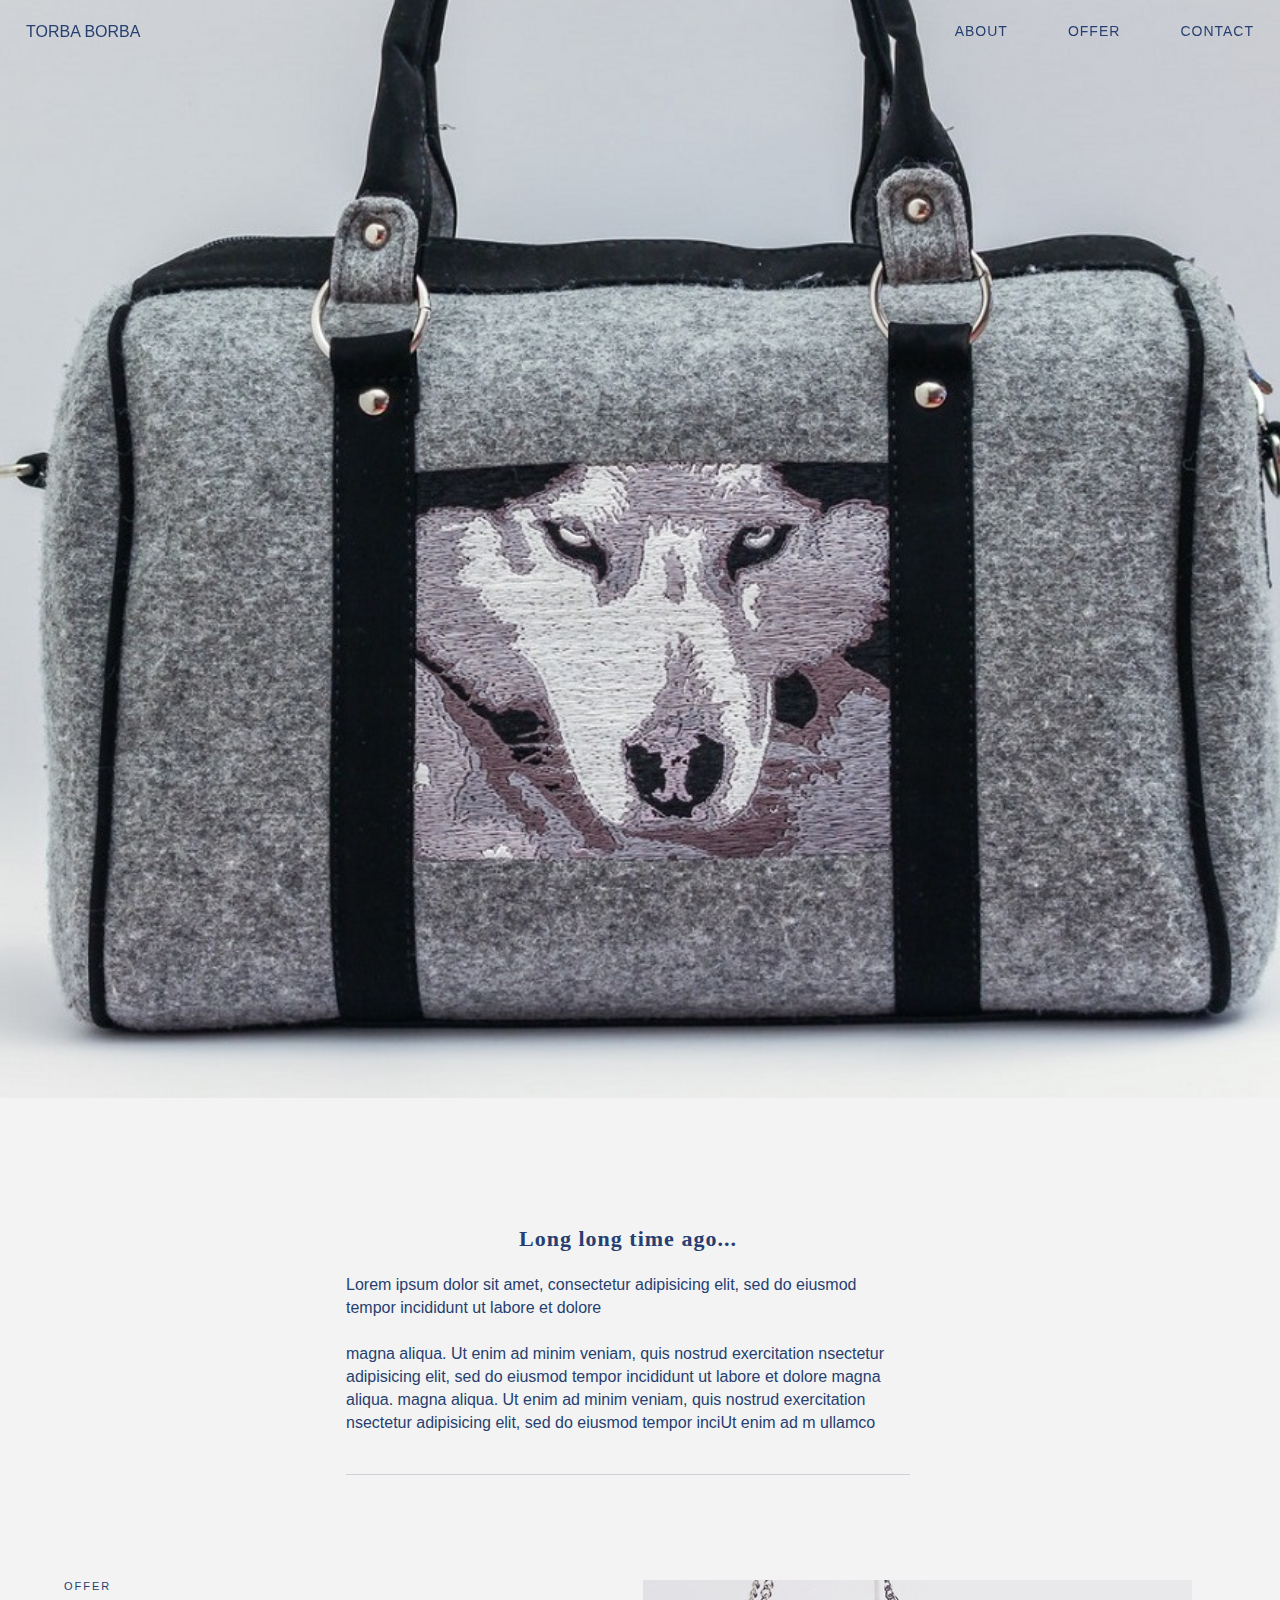
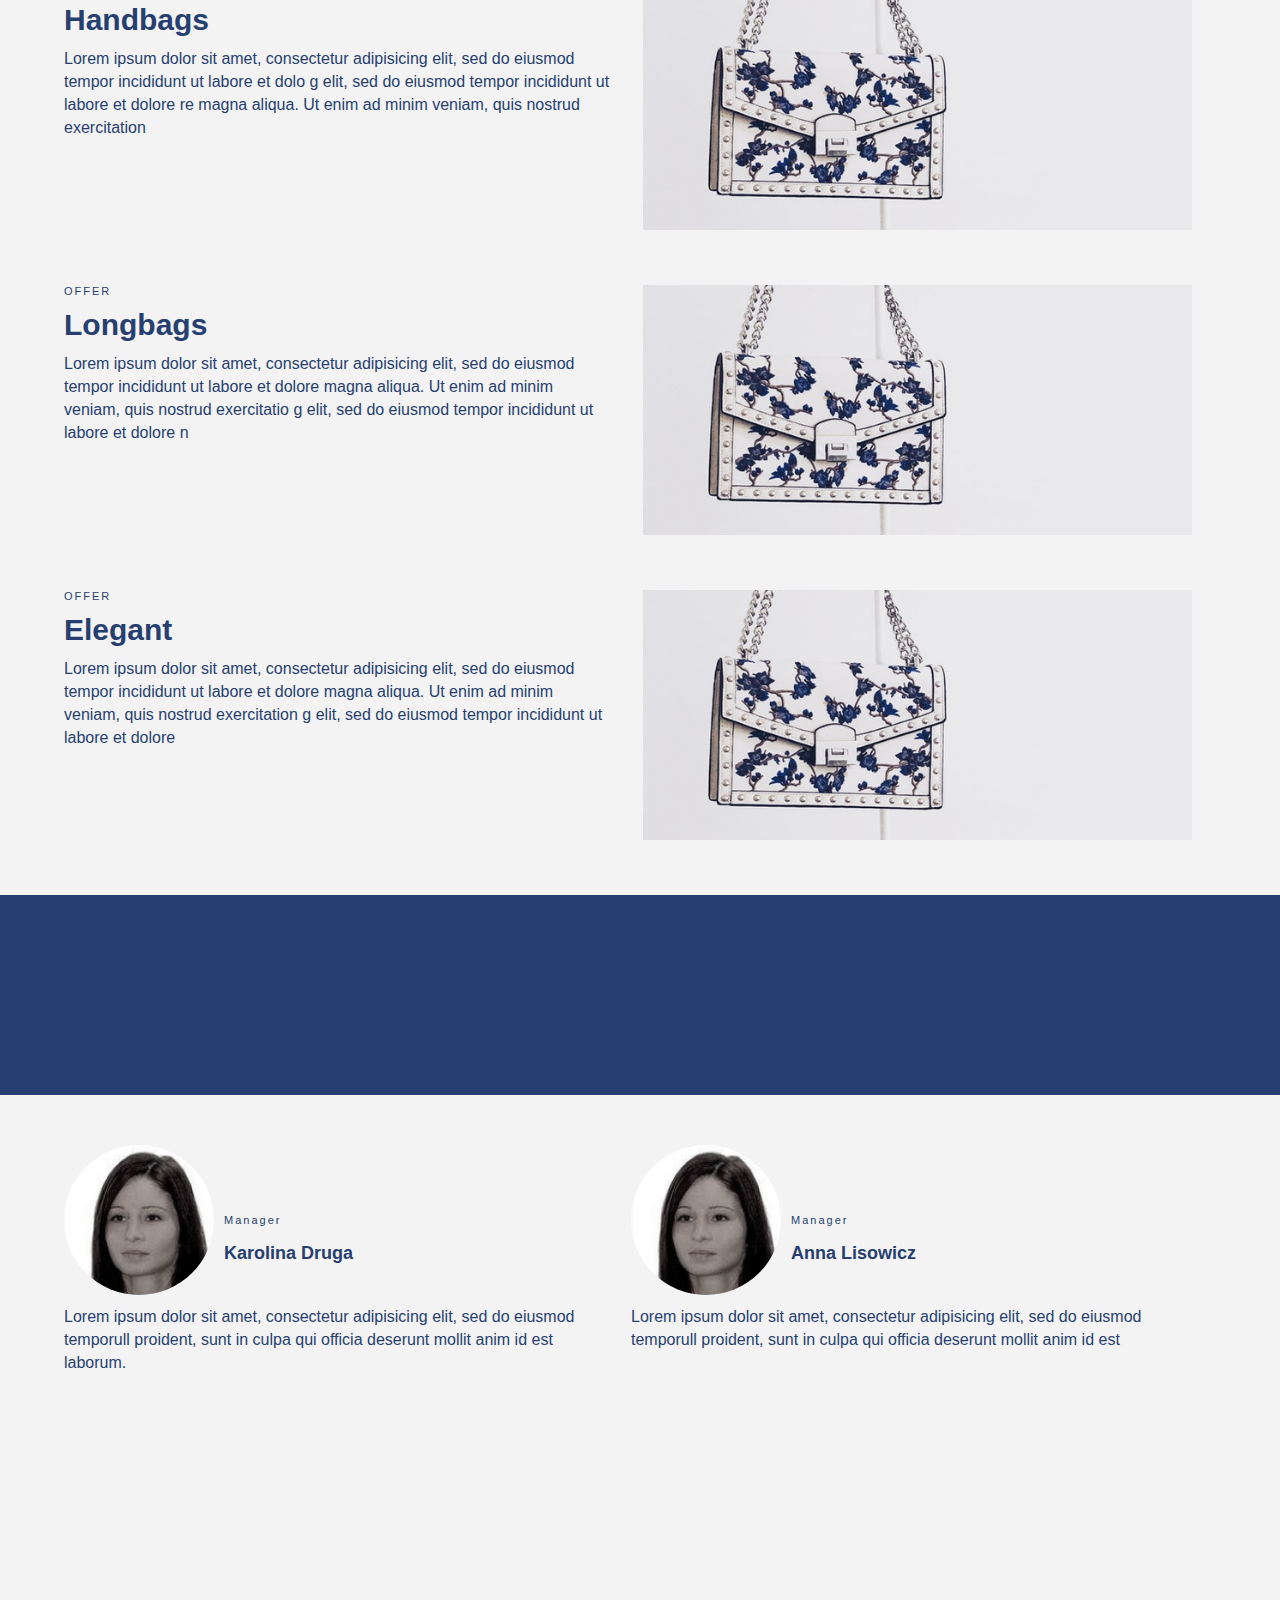
==== index.html @ efa98152 "3 sections" ====
<!DOCTYPE html>
<html lang="PL" dir="ltr">
  <head>
    <meta charset="utf-8">
    <title></title>
      <link rel="stylesheet" href="style.css">
      <link href="https://fonts.googleapis.com/css?family=Ubuntu" rel="stylesheet">

  </head>
  <body>

<section class ="wrapper-all" id="top">
  <div class="borba_topbar">
    <div class="borba-topbar_container">
      <div class="borba_topbar_menu">
        <a href="#top">
          <div class="borba_topbar_menu-logo"><b>TO</b>RBA BO<b>RBA<b/></div>
        </a>
        <div class="borba_topbar_menu-lista">
          <a href="#borba_about">
            <div class="borba_topbar_menu-lista-element">About</div>
          </a>
          <a href="#borba_offer">
            <div class="borba_topbar_menu-lista-element">Offer</div>
          </a>
          <a href="#">
            <div class="borba_topbar_menu-lista-element">Contact</div>
          </a>
        </div>
      </div>
    </div>
  </div>

<section class="borba_front">
  <div class="borba_front_background"></div>
  <!-- <h1 class="h1">Torba<br>BORBA</h1> -->
</section>

<section id="borba_about">
  <div class="container">
    <div class="borba_about_header">
        <h2 class="borba_about_header-title">Long long time ago...</h2>
        <p class="borba_about_header-text">Lorem ipsum dolor sit amet, consectetur adipisicing elit, sed do eiusmod tempor incididunt ut labore et dolore <br><br>magna aliqua. Ut enim ad minim veniam, quis nostrud exercitation nsectetur adipisicing elit, sed do eiusmod tempor incididunt ut labore et dolore magna aliqua.  magna aliqua. Ut enim ad minim veniam, quis nostrud exercitation nsectetur adipisicing elit, sed do eiusmod tempor inciUt enim ad m ullamco </p>
        <div class="borba_separator"></div>
      </div>
  </div>
</section>

<section id="borba_offer">
  <div class="container">
    <div class="borba_offer-product">
      <div class="borba_offer-split-1">
        <div class="split-1-category">OFFER</div>
        <h2 class="split-1-name">Handbags</h2>
        <p class="split-1-text">Lorem ipsum dolor sit amet, consectetur adipisicing elit, sed do eiusmod tempor incididunt ut labore et dolo g elit, sed do eiusmod tempor incididunt ut labore et dolore re magna aliqua. Ut enim ad minim veniam, quis nostrud exercitation</p>
      </div>
    <div class="borba_offer-split-2"></div>
  </div>
  <div class="borba_offer-product">
    <div class="borba_offer-split-1">
      <div class="split-1-category">OFFER</div>
      <h2 class="split-1-name">Longbags</h2>
      <p class="split-1-text">Lorem ipsum dolor sit amet, consectetur adipisicing elit, sed do eiusmod tempor incididunt ut labore et dolore magna aliqua. Ut enim ad minim veniam, quis nostrud exercitatio g elit, sed do eiusmod tempor incididunt ut labore et dolore n</p>
    </div>
  <div class="borba_offer-split-3"></div>
</div>
<div class="borba_offer-product">
  <div class="borba_offer-split-1">
    <div class="split-1-category">OFFER</div>
    <h2 class="split-1-name">Elegant</h2>
    <p class="split-1-text">Lorem ipsum dolor sit amet, consectetur adipisicing elit, sed do eiusmod tempor incididunt ut labore et dolore magna aliqua. Ut enim ad minim veniam, quis nostrud exercitation g elit, sed do eiusmod tempor incididunt ut labore et dolore </p>
  </div>
<div class="borba_offer-split-4"></div>
</div>
</div>
</section>


<section class="borba-numers">
  <div class="container">
    <div class="borba-numers-box">

    </div>
  </div>
</section>

<section class="borba_people">
  <div class="container">
    <div class="borba_people_box">
      <div class="employee-1">
        <div class="employee_header">
          <div class="employee_header-photo-1"></div>
            <div class="employee_header-details">
              <span class="place">Manager</span>
              <h2 class="employee-name">Karolina Druga</h2>
          </div>
        </div>
        <div class="employee-info">Lorem ipsum dolor sit amet, consectetur adipisicing elit, sed do eiusmod temporull proident, sunt in culpa qui officia deserunt mollit anim id est laborum.</div>
      </div>
      <div class="employee-2">
        <div class="employee_header">
          <div class="employee_header-photo-2"></div>
            <div class="employee_header-details">
              <span class="place">Manager</span>
              <h2 class="employee-name">Anna Lisowicz</h2>
            </div>
        </div>
        <div class="employee-info">Lorem ipsum dolor sit amet, consectetur adipisicing elit, sed do eiusmod temporull proident, sunt in culpa qui officia deserunt mollit anim id est</div>
      </div>
    </div>
  </div>
</section>

<br>
<br>
<br>
<br>
<br>
<br>
<br>
<br>
<br>





</section>

<script type="text/javascript" src="script.js">
</script>
  </body>
</html>
---- style.css ----
@media (min-width: 1024px) {
  .container {
    margin: 0 auto;
    width: 90%;
    max-width: 1128px; } }
@media (min-width: 420px) {
  .container {
    margin: 0 4em; } }
body {
  box-sizing: border-box;
  background-color: #F3F3F3;
  color: #263f70;
  font-family: "Roboto", Helvetica, Arial, sans-serif;
  margin: 0;
  padding: 0;
  border: 0; }

a {
  text-decoration: none; }

.borba_topbar {
  position: fixed;
  width: 100%;
  transition: all 0.3s;
  z-index: 1; }

.borba-topbar_container {
  margin: 0 1em; }

.borba_topbar_menu {
  display: flex;
  justify-content: space-between;
  flex-direction: row;
  align-items: center;
  padding: 20px 10px 20px 10px;
  transition: all 0.3s; }

.borba_topbar_menu-logo {
  color: #263f70;
  text-align: center;
  font-weight: lighter; }

.borba_topbar_menu-lista {
  display: flex;
  flex-direction: row;
  flex-wrap: nowrap; }

.borba_topbar_menu-lista-element {
  color: #263f70;
  font-size: 14px;
  font-weight: 500;
  letter-spacing: 1px;
  line-height: 23px;
  text-align: left;
  text-transform: uppercase;
  margin-left: 60px;
  transition: all .3s; }

.borba_front {
  width: 100%;
  min-height: 100vh;
  display: flex;
  flex-direction: column;
  justify-content: space-around;
  align-items: center; }
  .borba_front .borba_front_background {
    background-image: url("css/images/bg.jpeg");
    background-position: 50% 120%;
    background-size: cover;
    background-repeat: no-repeat;
    height: 122vh;
    width: 100%; }

.borba_about_header {
  max-width: 50%;
  margin: 30px auto;
  padding: 75px; }

.borba_about_header-title {
  font-size: 22px;
  text-align: center;
  letter-spacing: 1px;
  line-height: 36px;
  font-family: "Lehigh Personal", serif;
  font-weight: bold;
  margin-bottom: 6px; }

.borba_about_header-text {
  width: 100%;
  font-family: "Roboto", Helvetica, Arial, sans-serif;
  font-size: 1em;
  line-height: 23px;
  font-weight: 300;
  margin-bottom: 40px; }

.borba_separator {
  min-height: 1px;
  background-color: #263f70;
  opacity: 0.2;
  width: 100%;
  margin: 0 auto; }

.borba_offer-product {
  display: flex;
  flex-direction: row;
  flex-wrap: nowrap;
  margin-bottom: 55px; }
  .borba_offer-product .borba_offer-split-1 {
    width: 50%;
    display: flex;
    flex: 1;
    flex-flow: column nowrap;
    margin-right: 30px; }
    .borba_offer-product .borba_offer-split-1 .split-1-category {
      font-size: 11px;
      font-weight: 500;
      letter-spacing: 2px;
      line-height: 13px;
      margin: 0 0 10px 0; }
    .borba_offer-product .borba_offer-split-1 .split-1-name {
      font-size: 30px;
      margin: 0 0 10px 0; }
    .borba_offer-product .borba_offer-split-1 .split-1-text {
      font-size: 1em;
      font-weight: normal;
      margin: 0 0 10px 0;
      line-height: 23px; }
  .borba_offer-product .borba_offer-split-2 {
    width: 50%;
    flex: 1;
    background-image: url("css/images/about.jpeg");
    height: 250px;
    background-position: 50% 70%;
    background-size: cover;
    background-repeat: no-repeat; }

.borba_offer-split-3 {
  width: 50%;
  flex: 1;
  background-image: url("css/images/about.jpeg");
  height: 250px;
  background-position: 50% 70%;
  background-size: cover;
  background-repeat: no-repeat; }

.borba_offer-split-4 {
  width: 50%;
  flex: 1;
  background-image: url("css/images/about.jpeg");
  height: 250px;
  background-position: 50% 70%;
  background-size: cover;
  background-repeat: no-repeat; }

.borba-numers {
  background-color: #263f70;
  width: 100%;
  height: 200px; }

.borba_people_box {
  width: 100%;
  padding: 50px 0;
  height: calc(50vh + 20px);
  display: flex;
  flex-direction: row;
  flex: 1; }

.employee-1 {
  width: 50%;
  margin-right: 12px; }

.employee-2 {
  width: 50%;
  margin-right: 6px; }

.employee_header {
  display: flex;
  flex-direction: row;
  margin-bottom: 10px; }

.place {
  font-size: 11px;
  font-weight: 500;
  letter-spacing: 2px;
  line-height: 13px; }

.employee_header-photo-1 {
  width: 150px;
  height: 150px;
  border-radius: 50%;
  background-image: url("css/images/foto.jpg");
  background-position: 50% 12%;
  background-size: cover;
  filter: grayscale(80%); }

.employee_header-photo-2 {
  width: 150px;
  height: 150px;
  border-radius: 50%;
  background-image: url("css/images/foto.jpg");
  background-position: 50% 12%;
  background-size: cover;
  filter: grayscale(80%); }

.employee_header-details {
  margin-left: 10px;
  margin-top: 65px; }

.employee-name {
  font-size: 18px;
  font-weight: bold; }

.employee-info {
  font-size: 1em;
  font-weight: normal;
  margin: 0 0 10px 0;
  line-height: 23px; }

/*# sourceMappingURL=style.css.map */
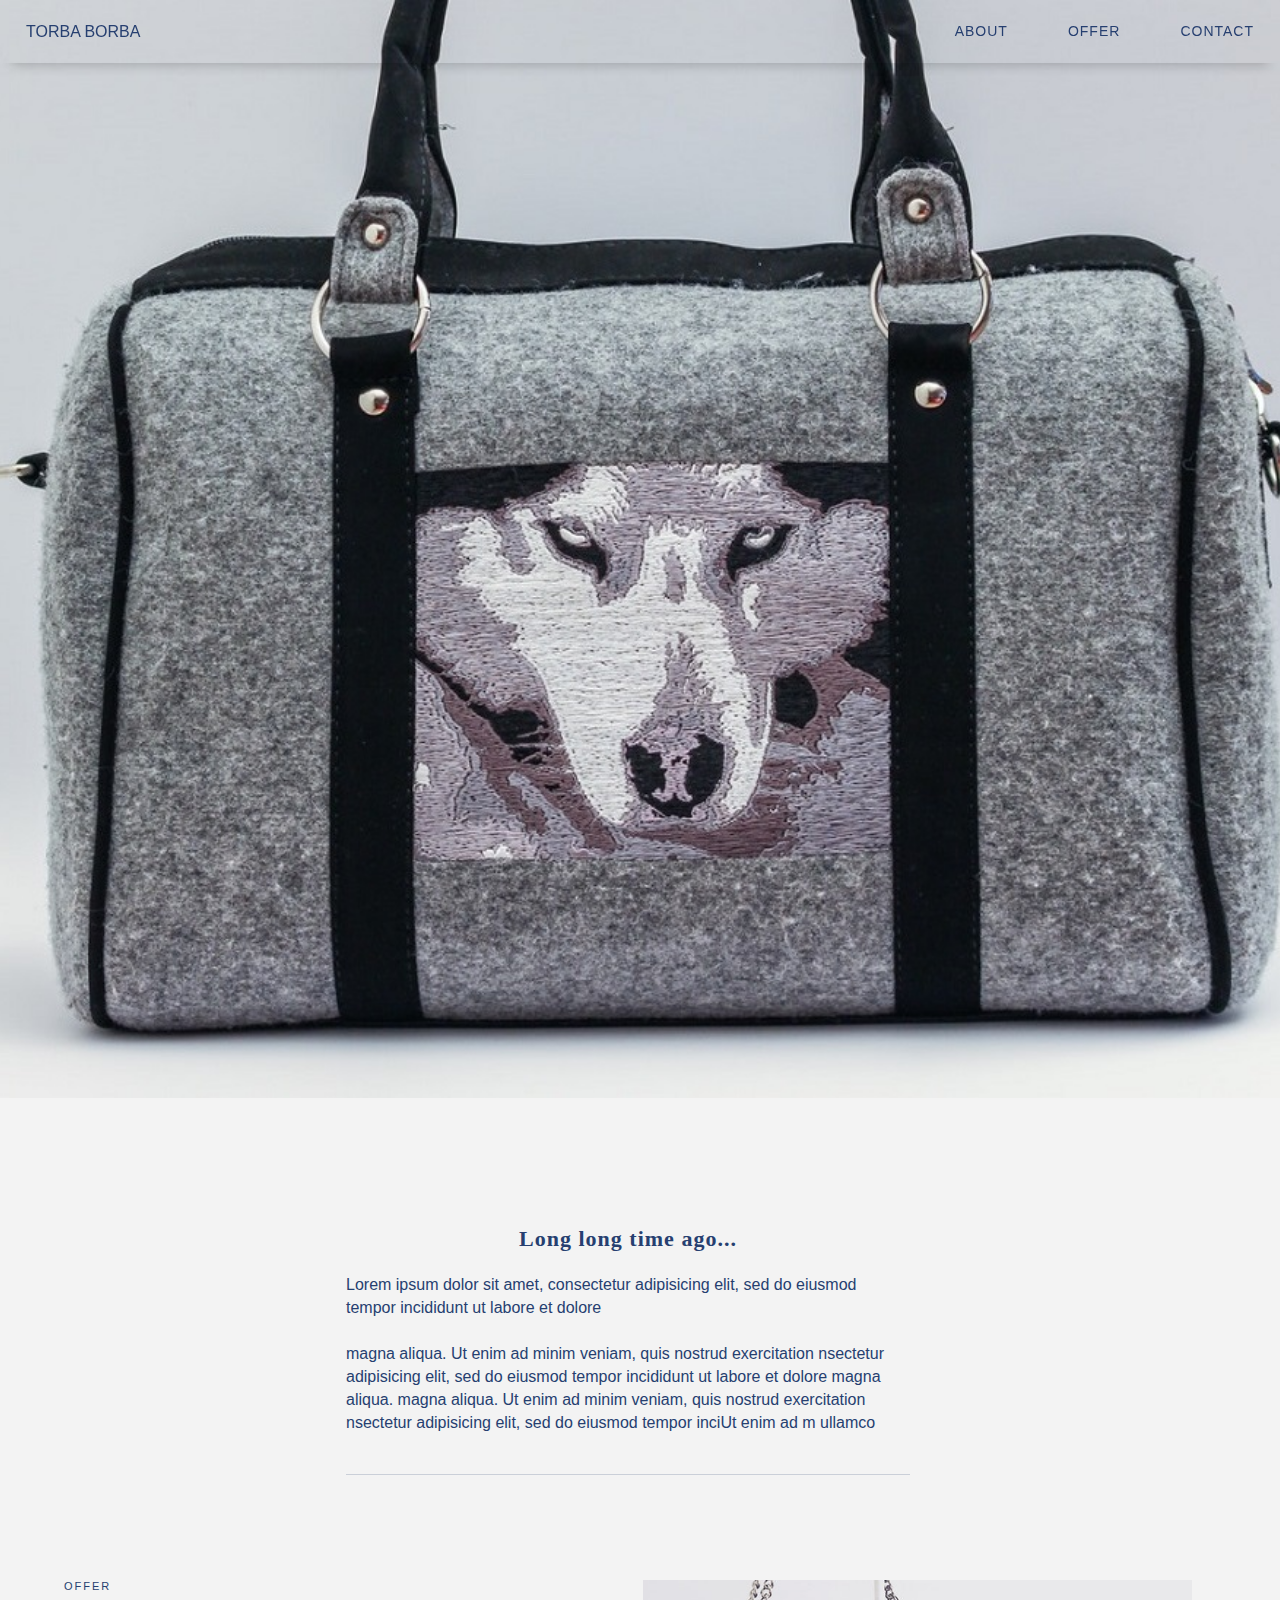
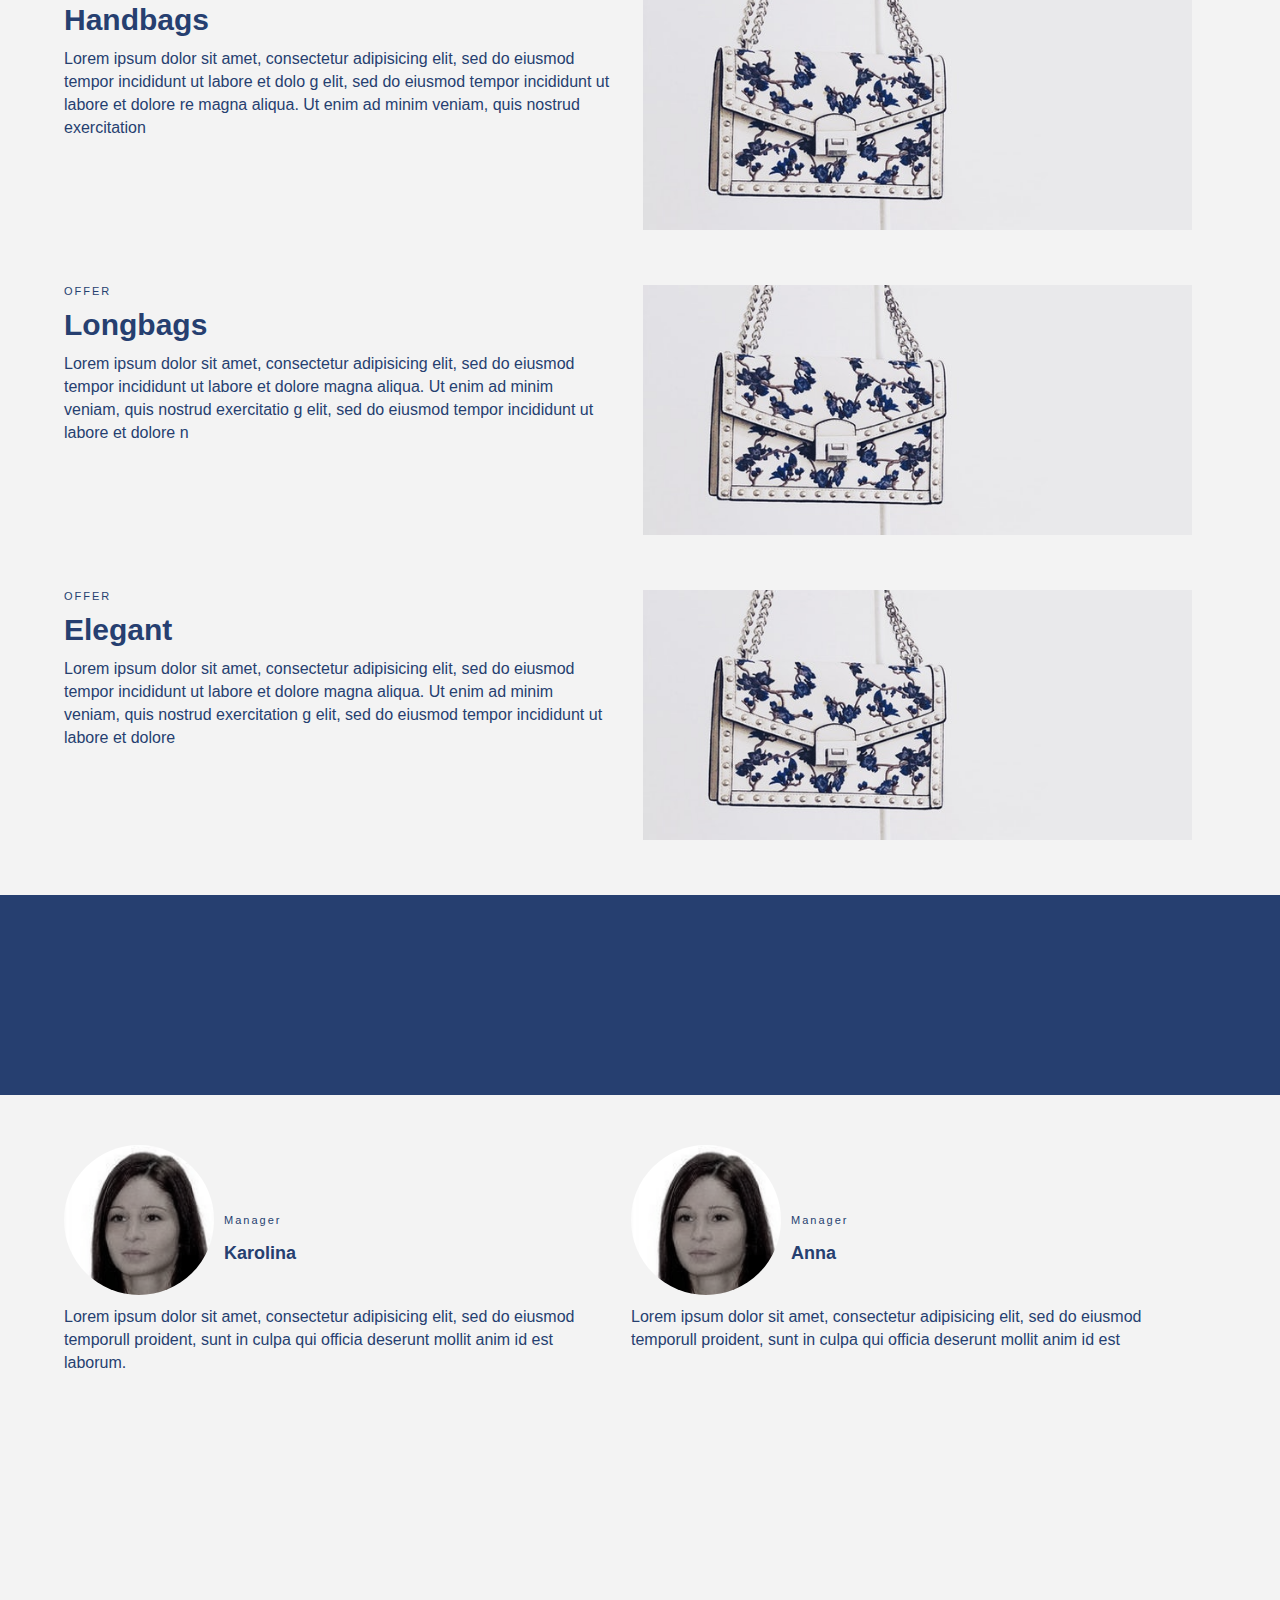
==== commit c26ea882: "floating menu" ====
--- a/index.html
+++ b/index.html
@@ -92,7 +92,7 @@
           <div class="employee_header-photo-1"></div>
             <div class="employee_header-details">
               <span class="place">Manager</span>
-              <h2 class="employee-name">Karolina Druga</h2>
+              <h2 class="employee-name">Karolina</h2>
           </div>
         </div>
         <div class="employee-info">Lorem ipsum dolor sit amet, consectetur adipisicing elit, sed do eiusmod temporull proident, sunt in culpa qui officia deserunt mollit anim id est laborum.</div>
@@ -102,7 +102,7 @@
           <div class="employee_header-photo-2"></div>
             <div class="employee_header-details">
               <span class="place">Manager</span>
-              <h2 class="employee-name">Anna Lisowicz</h2>
+              <h2 class="employee-name">Anna</h2>
             </div>
         </div>
         <div class="employee-info">Lorem ipsum dolor sit amet, consectetur adipisicing elit, sed do eiusmod temporull proident, sunt in culpa qui officia deserunt mollit anim id est</div>
--- a/style.css
+++ b/style.css
@@ -22,7 +22,15 @@
   position: fixed;
   width: 100%;
   transition: all 0.3s;
-  z-index: 1; }
+  z-index: 1;
+  box-shadow: 0 14px 11px -12px rgba(0, 0, 0, 0.2); }
+
+.borba_topbar-scroll {
+  position: fixed;
+  width: 100%;
+  background-color: white;
+  color: #263f70;
+  transition: all 0.3s; }
 
 .borba-topbar_container {
   margin: 0 1em; }
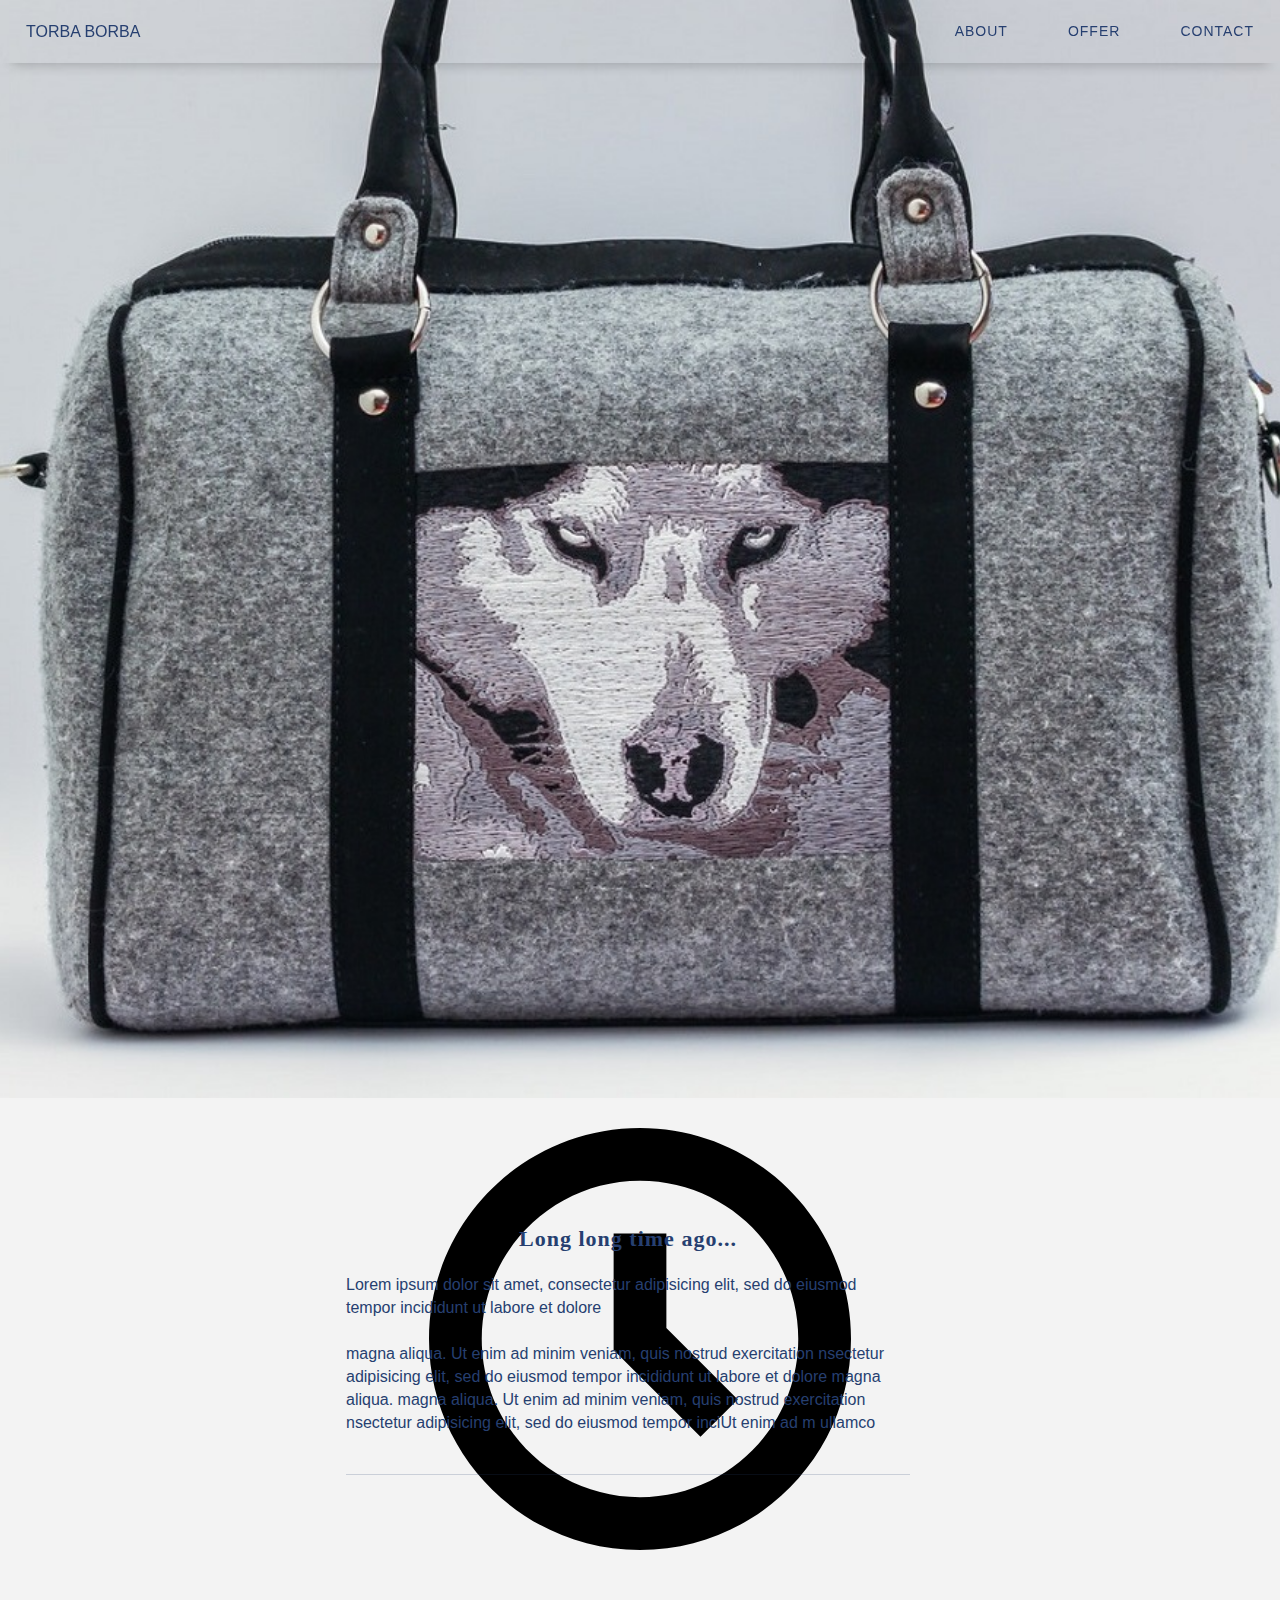
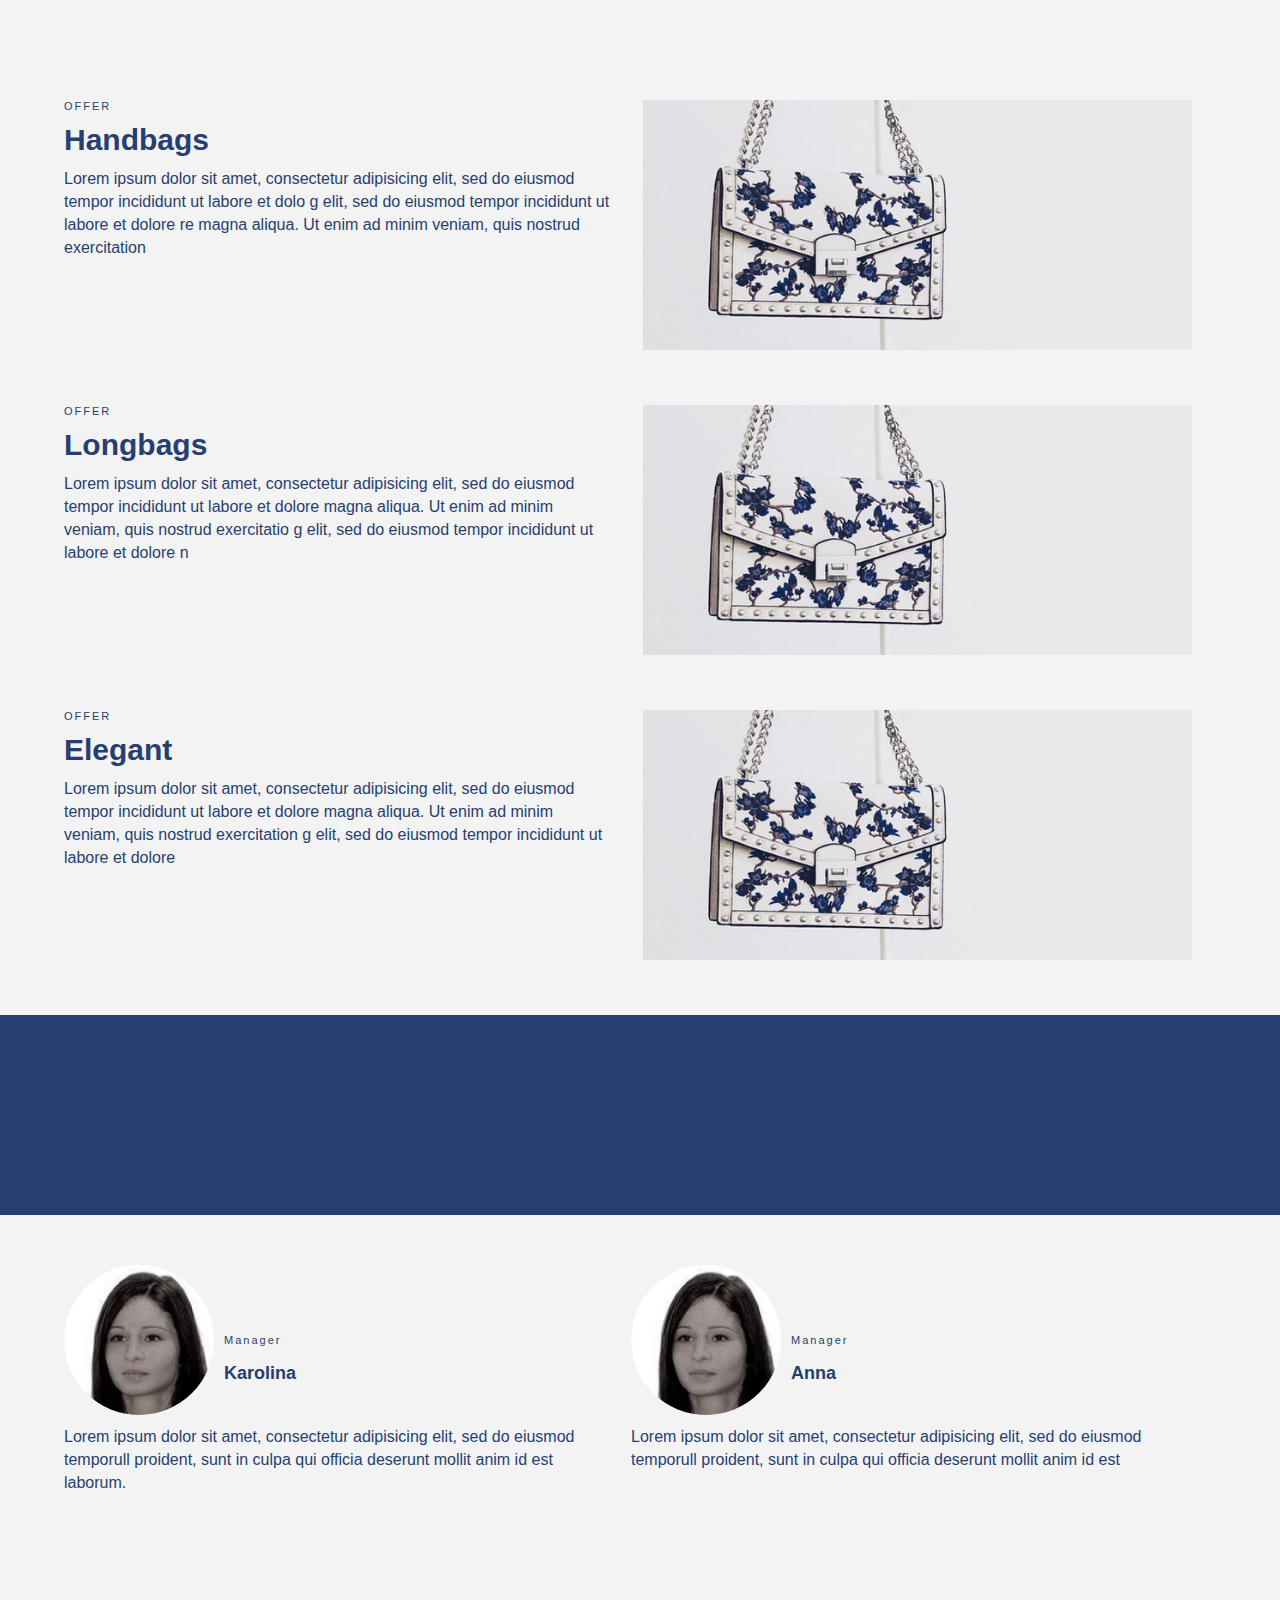
==== commit 7c825aab: "details" ====
--- a/index.html
+++ b/index.html
@@ -5,6 +5,9 @@
     <title></title>
       <link rel="stylesheet" href="style.css">
       <link href="https://fonts.googleapis.com/css?family=Ubuntu" rel="stylesheet">
+      <link rel="stylesheet" href="css/icomoon/style.css">
+
+      <script src="https://code.jquery.com/jquery-3.1.1.slim.min.js" integrity="sha384-A7FZj7v+d/sdmMqp/nOQwliLvUsJfDHW+k9Omg/a/EheAdgtzNs3hpfag6Ed950n" crossorigin="anonymous"></script>
 
   </head>
   <body>
@@ -37,6 +40,7 @@
 </section>
 
 <section id="borba_about">
+
   <div class="container">
     <div class="borba_about_header">
         <h2 class="borba_about_header-title">Long long time ago...</h2>
@@ -127,7 +131,7 @@
 
 </section>
 
-<script type="text/javascript" src="script.js">
-</script>
+<script type="text/javascript" src="script.js"></script>
+<script src="https://ajax.googleapis.com/ajax/libs/jquery/2.1.4/jquery.min.js"></script>
   </body>
 </html>
--- a/style.css
+++ b/style.css
@@ -79,10 +79,17 @@
     height: 122vh;
     width: 100%; }
 
+#borba_about {
+  background-image: url("css/icomoon/clock.svg");
+  background-size: contain;
+  background-repeat: no-repeat;
+  background-position: 50%; }
+
 .borba_about_header {
   max-width: 50%;
   margin: 30px auto;
-  padding: 75px; }
+  padding: 75px;
+  z-index: 99; }
 
 .borba_about_header-title {
   font-size: 22px;
@@ -142,6 +149,9 @@
     background-size: cover;
     background-repeat: no-repeat; }
 
+.borba_offer-product:nth-child(1) {
+  padding-top: 120px; }
+
 .borba_offer-split-3 {
   width: 50%;
   flex: 1;
--- a/css/icomoon/style.css
+++ b/css/icomoon/style.css
@@ -0,0 +1,16 @@
+.icon {
+  display: inline-block;
+  width: 1em;
+  height: 1em;
+  stroke-width: 0;
+  stroke: currentColor;
+  fill: currentColor;
+}
+
+/* ==========================================
+Single-colored icons can be modified like so:
+.icon-name {
+  font-size: 32px;
+  color: red;
+}
+========================================== */
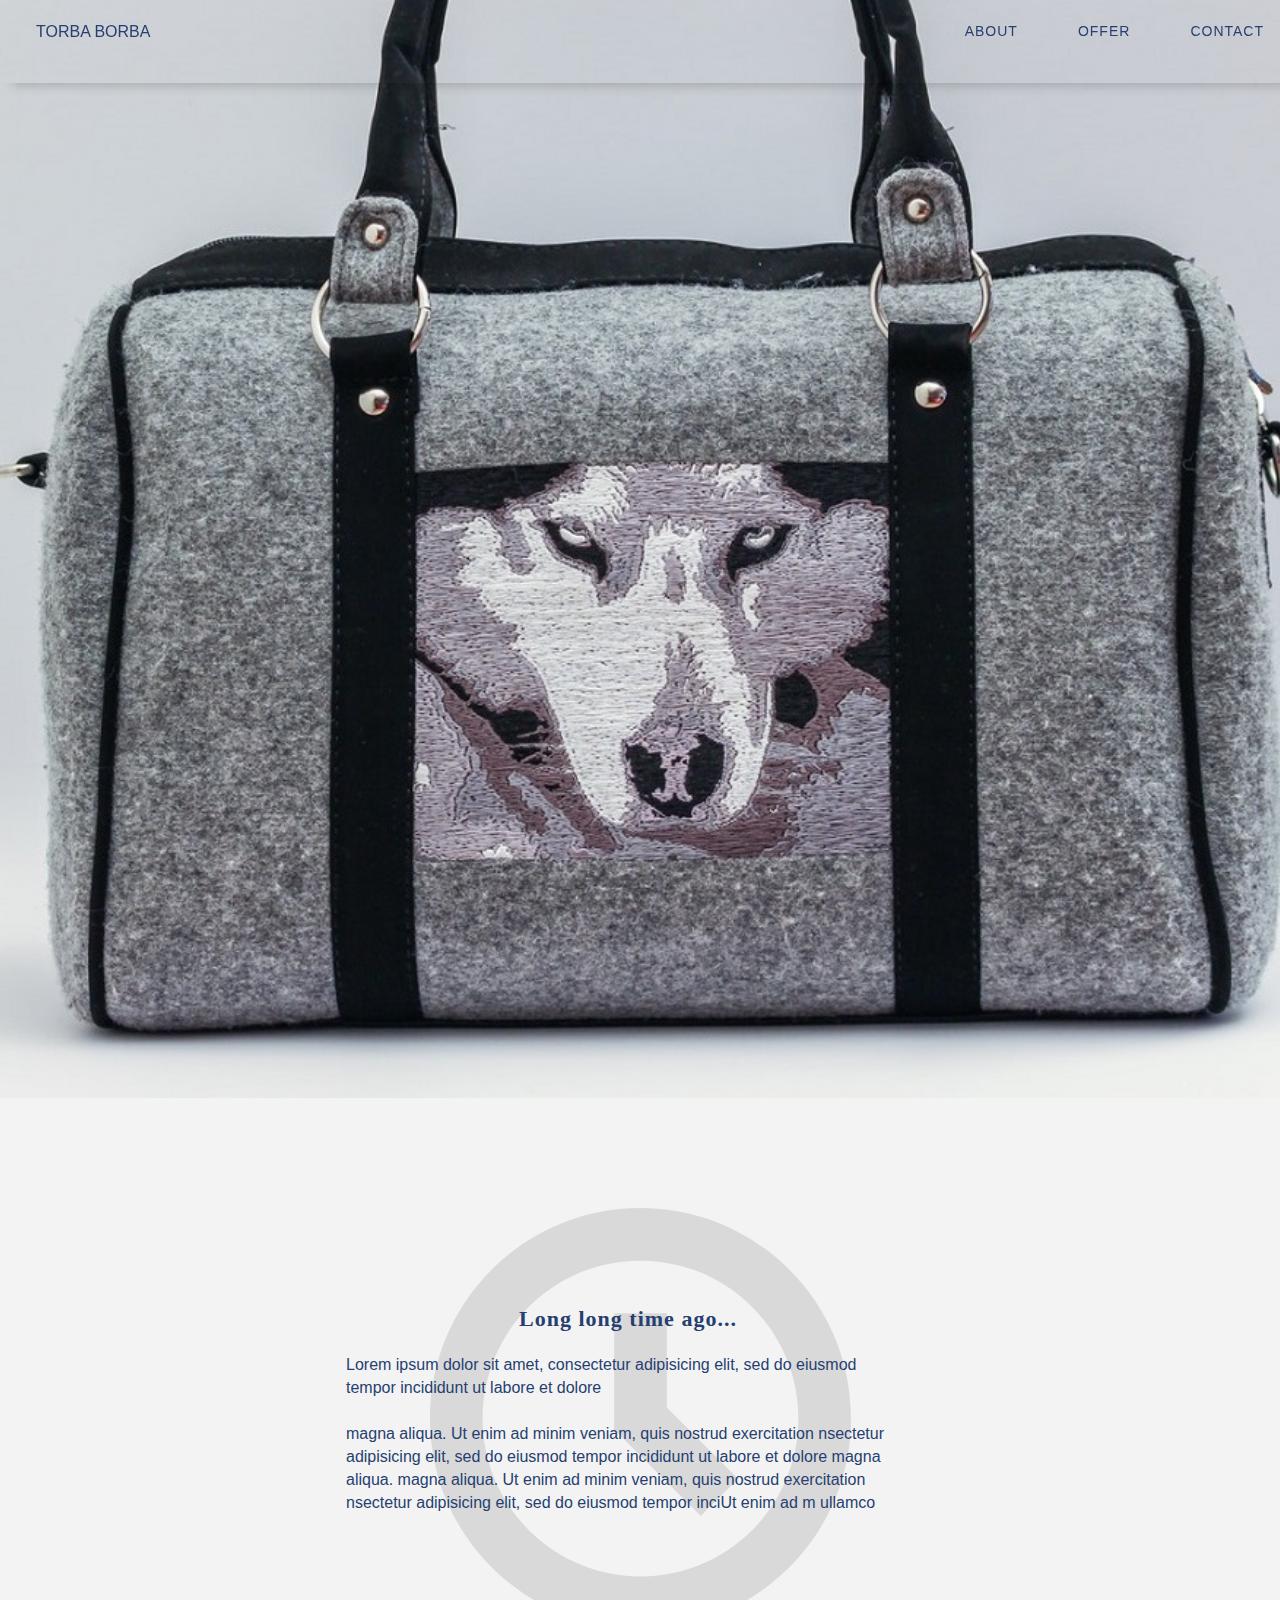
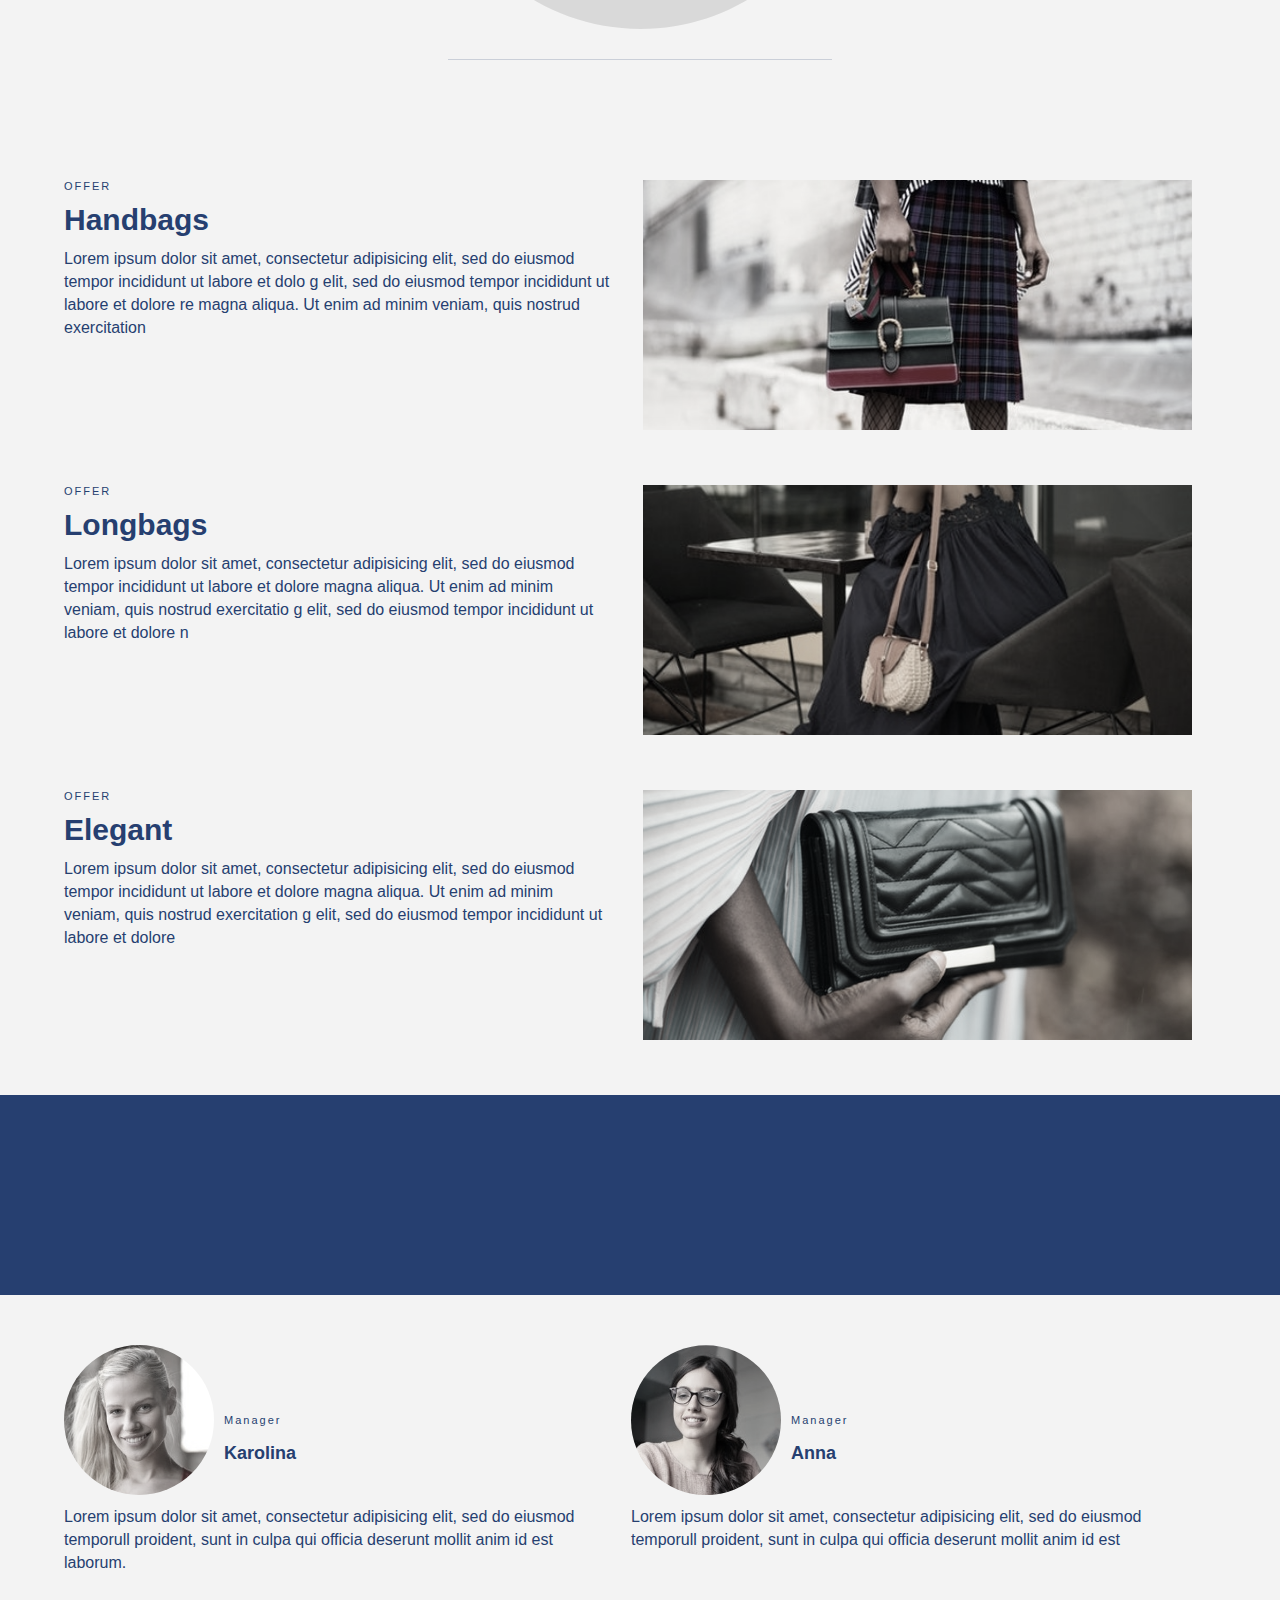
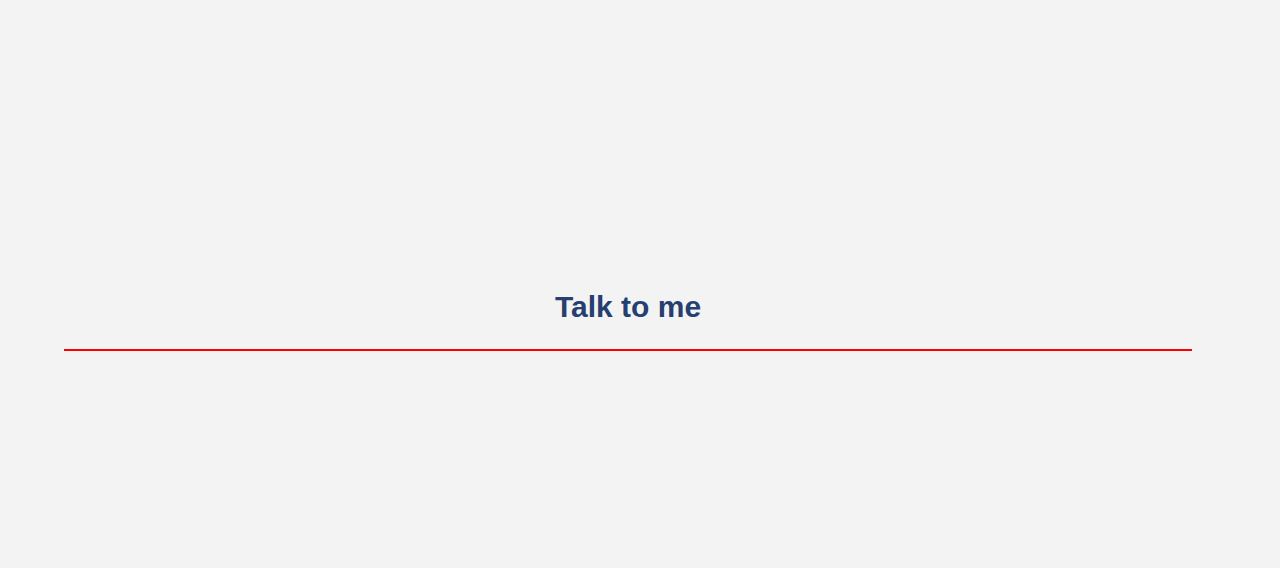
==== commit ff55284e: "section contact" ====
--- a/index.html
+++ b/index.html
@@ -20,7 +20,7 @@
           <div class="borba_topbar_menu-logo"><b>TO</b>RBA BO<b>RBA<b/></div>
         </a>
         <div class="borba_topbar_menu-lista">
-          <a href="#borba_about">
+          <a href="#margin">
             <div class="borba_topbar_menu-lista-element">About</div>
           </a>
           <a href="#borba_offer">
@@ -39,19 +39,22 @@
   <!-- <h1 class="h1">Torba<br>BORBA</h1> -->
 </section>
 
+<section id="margin"></section>
 <section id="borba_about">
-
   <div class="container">
-    <div class="borba_about_header">
+    <div id="borba_about_header">
         <h2 class="borba_about_header-title">Long long time ago...</h2>
         <p class="borba_about_header-text">Lorem ipsum dolor sit amet, consectetur adipisicing elit, sed do eiusmod tempor incididunt ut labore et dolore <br><br>magna aliqua. Ut enim ad minim veniam, quis nostrud exercitation nsectetur adipisicing elit, sed do eiusmod tempor incididunt ut labore et dolore magna aliqua.  magna aliqua. Ut enim ad minim veniam, quis nostrud exercitation nsectetur adipisicing elit, sed do eiusmod tempor inciUt enim ad m ullamco </p>
-        <div class="borba_separator"></div>
       </div>
+
   </div>
+
 </section>
+<div class="borba_separator"></div>
 
 <section id="borba_offer">
   <div class="container">
+    <!-- handbags -->
     <div class="borba_offer-product">
       <div class="borba_offer-split-1">
         <div class="split-1-category">OFFER</div>
@@ -60,6 +63,7 @@
       </div>
     <div class="borba_offer-split-2"></div>
   </div>
+  <!-- longbags -->
   <div class="borba_offer-product">
     <div class="borba_offer-split-1">
       <div class="split-1-category">OFFER</div>
@@ -68,6 +72,7 @@
     </div>
   <div class="borba_offer-split-3"></div>
 </div>
+<!-- elegant -->
 <div class="borba_offer-product">
   <div class="borba_offer-split-1">
     <div class="split-1-category">OFFER</div>
@@ -87,7 +92,7 @@
     </div>
   </div>
 </section>
-
+<!-- team -->
 <section class="borba_people">
   <div class="container">
     <div class="borba_people_box">
@@ -115,6 +120,24 @@
   </div>
 </section>
 
+<!-- contact -->
+<section class="borba_contact">
+  <div class="container">
+    <h2 class="contact-title">Talk to me</h2>
+    <div class="borba_contact_info">
+      <div class="borba_contact-form">
+
+      </div>
+    <div class="borba_contact-adress">
+
+    </div>
+  </div>
+
+
+
+
+  </div>
+</section>
 <br>
 <br>
 <br>
--- a/style.css
+++ b/style.css
@@ -23,14 +23,16 @@
   width: 100%;
   transition: all 0.3s;
   z-index: 1;
-  box-shadow: 0 14px 11px -12px rgba(0, 0, 0, 0.2); }
+  box-shadow: 0 14px 11px -12px rgba(0, 0, 0, 0.2);
+  padding: 0px 10px 20px 10px; }
 
 .borba_topbar-scroll {
   position: fixed;
   width: 100%;
   background-color: white;
   color: #263f70;
-  transition: all 0.3s; }
+  transition: all 0.3s;
+  padding: 0px 10px 0px 10px; }
 
 .borba-topbar_container {
   margin: 0 1em; }
@@ -73,21 +75,26 @@
   align-items: center; }
   .borba_front .borba_front_background {
     background-image: url("css/images/bg.jpeg");
-    background-position: 50% 120%;
+    background-position: 50% 80%;
     background-size: cover;
     background-repeat: no-repeat;
     height: 122vh;
     width: 100%; }
 
+#margin {
+  width: 100%;
+  height: 10%; }
+
 #borba_about {
   background-image: url("css/icomoon/clock.svg");
   background-size: contain;
   background-repeat: no-repeat;
-  background-position: 50%; }
-
-.borba_about_header {
+  background-position: 50%;
+  margin-top: 110px; }
+
+#borba_about_header {
   max-width: 50%;
-  margin: 30px auto;
+  margin: 10px auto 30px auto;
   padding: 75px;
   z-index: 99; }
 
@@ -112,7 +119,7 @@
   min-height: 1px;
   background-color: #263f70;
   opacity: 0.2;
-  width: 100%;
+  width: 30%;
   margin: 0 auto; }
 
 .borba_offer-product {
@@ -143,11 +150,12 @@
   .borba_offer-product .borba_offer-split-2 {
     width: 50%;
     flex: 1;
-    background-image: url("css/images/about.jpeg");
+    background-image: url("css/images/handbag.jpeg");
     height: 250px;
     background-position: 50% 70%;
     background-size: cover;
-    background-repeat: no-repeat; }
+    background-repeat: no-repeat;
+    filter: grayscale(80%); }
 
 .borba_offer-product:nth-child(1) {
   padding-top: 120px; }
@@ -155,20 +163,22 @@
 .borba_offer-split-3 {
   width: 50%;
   flex: 1;
-  background-image: url("css/images/about.jpeg");
+  background-image: url("css/images/longbag.jpeg");
   height: 250px;
   background-position: 50% 70%;
   background-size: cover;
-  background-repeat: no-repeat; }
+  background-repeat: no-repeat;
+  filter: grayscale(80%); }
 
 .borba_offer-split-4 {
   width: 50%;
   flex: 1;
-  background-image: url("css/images/about.jpeg");
+  background-image: url("css/images/elegant.jpeg");
   height: 250px;
   background-position: 50% 70%;
   background-size: cover;
-  background-repeat: no-repeat; }
+  background-repeat: no-repeat;
+  filter: grayscale(80%); }
 
 .borba-numers {
   background-color: #263f70;
@@ -206,7 +216,7 @@
   width: 150px;
   height: 150px;
   border-radius: 50%;
-  background-image: url("css/images/foto.jpg");
+  background-image: url("css/images/team1.jpeg");
   background-position: 50% 12%;
   background-size: cover;
   filter: grayscale(80%); }
@@ -214,11 +224,11 @@
 .employee_header-photo-2 {
   width: 150px;
   height: 150px;
-  border-radius: 50%;
-  background-image: url("css/images/foto.jpg");
+  background-image: url("css/images/team2.jpeg");
   background-position: 50% 12%;
   background-size: cover;
-  filter: grayscale(80%); }
+  filter: grayscale(80%);
+  clip-path: circle(50% at 50% 50%); }
 
 .employee_header-details {
   margin-left: 10px;
@@ -234,4 +244,19 @@
   margin: 0 0 10px 0;
   line-height: 23px; }
 
+.borba-contact {
+  width: 100%;
+  border: 1px solid red; }
+
+.contact-title {
+  text-align: center;
+  font-size: 30px; }
+
+.borba_contact_info {
+  display: flex;
+  flex-direction: row;
+  flex-wrap: nowrap;
+  margin-bottom: 55px;
+  border: 1px solid red; }
+
 /*# sourceMappingURL=style.css.map */
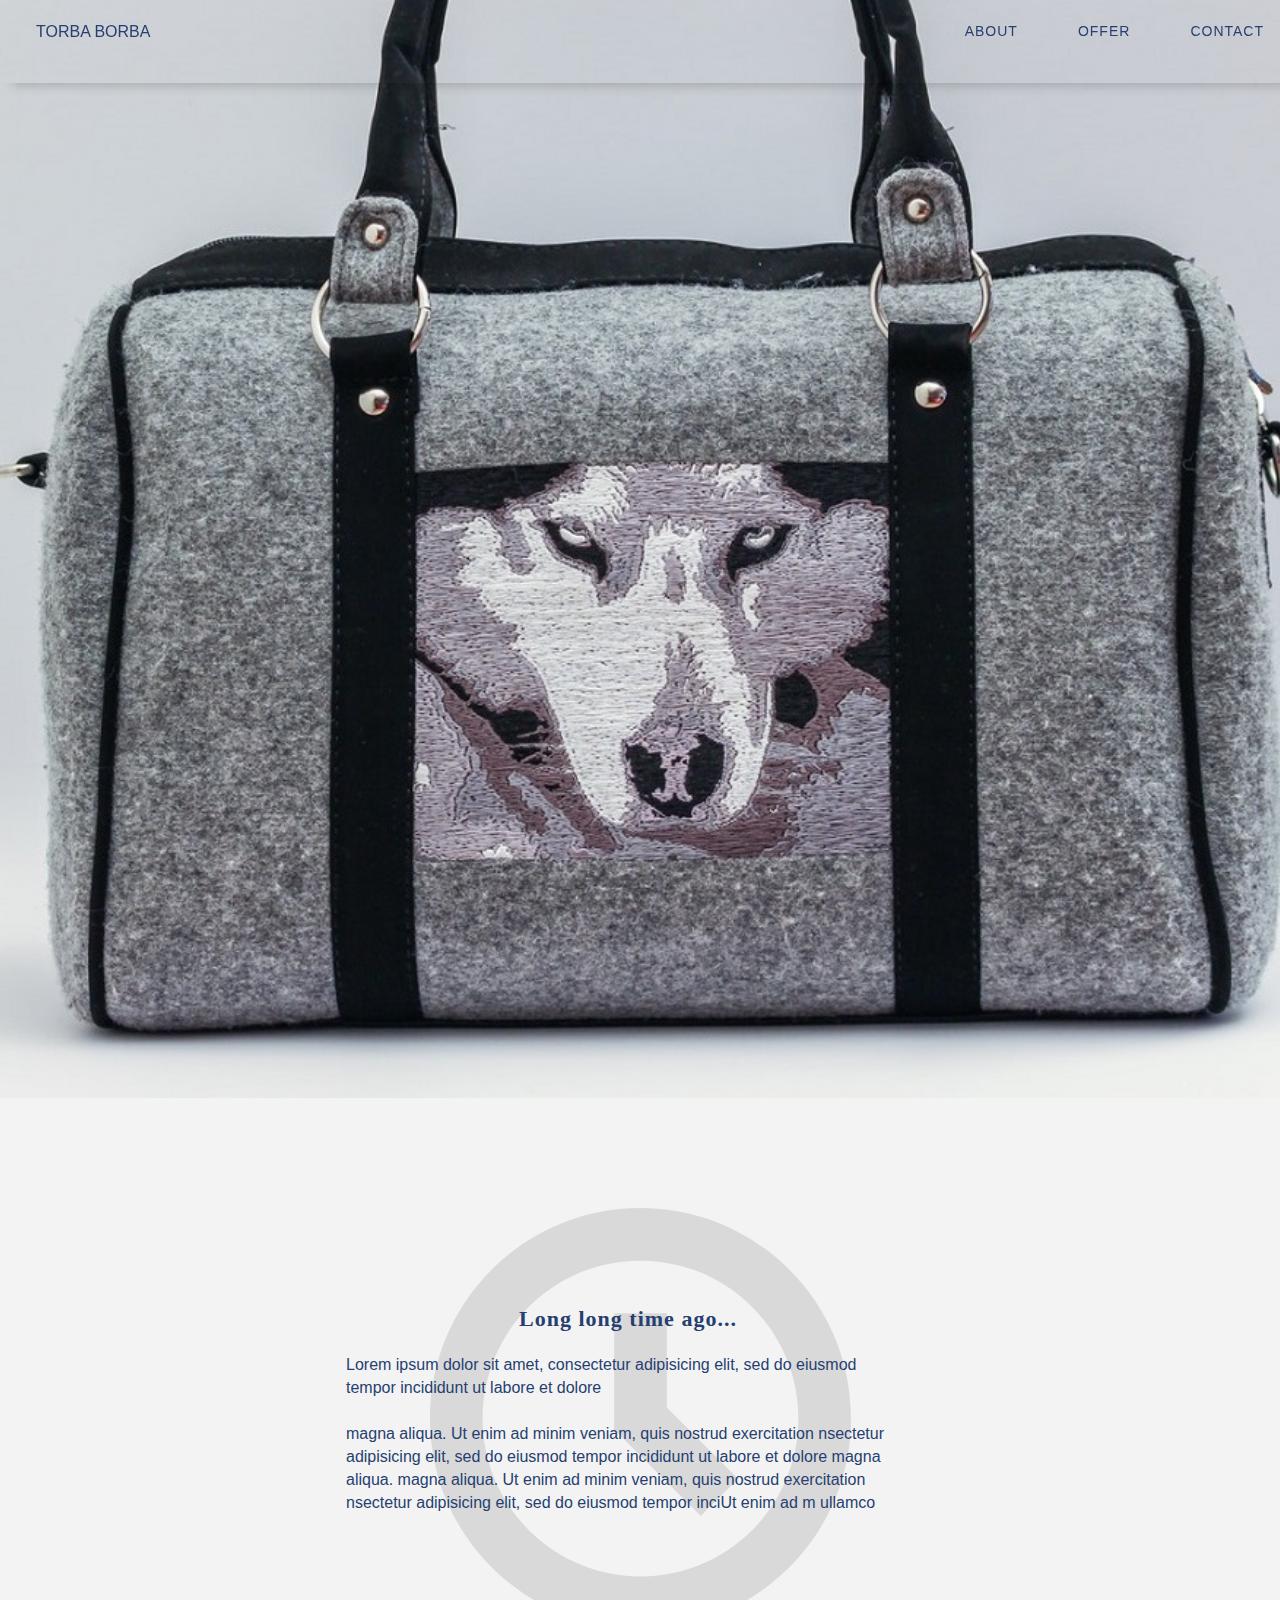
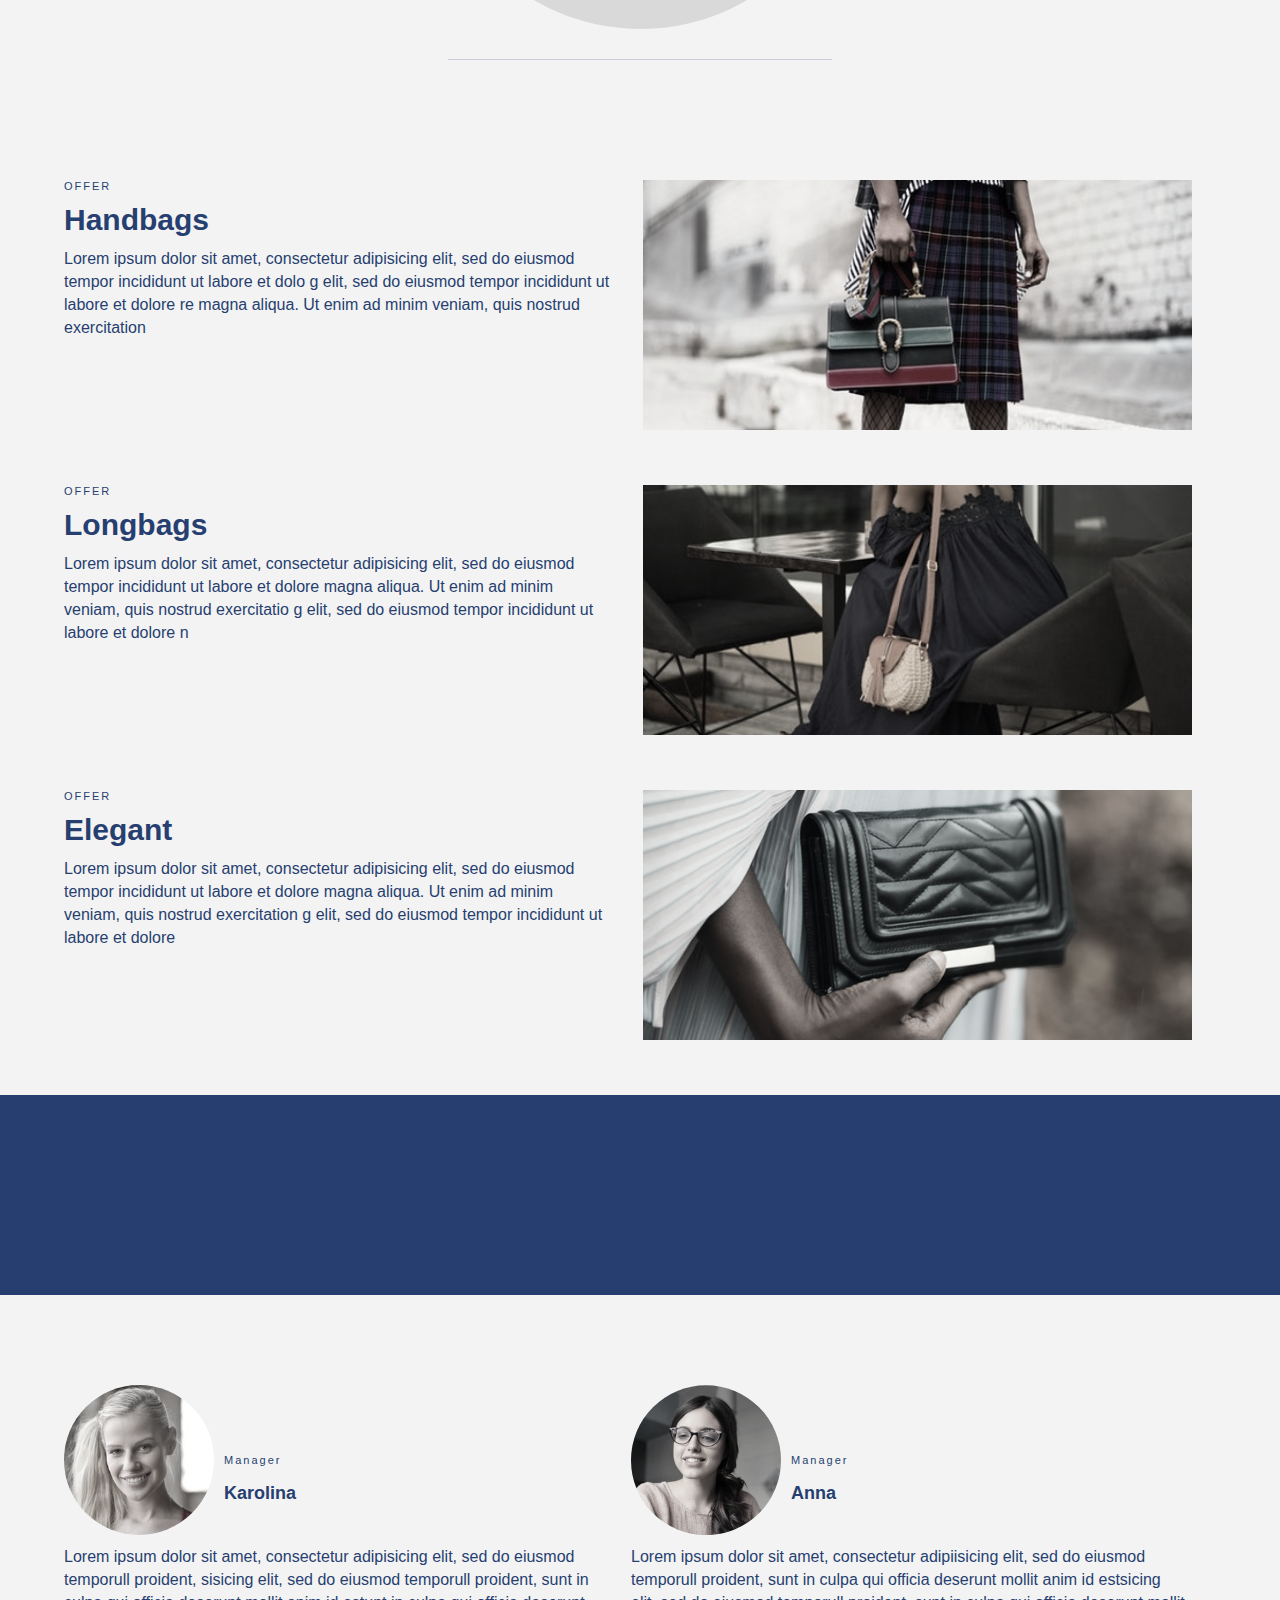
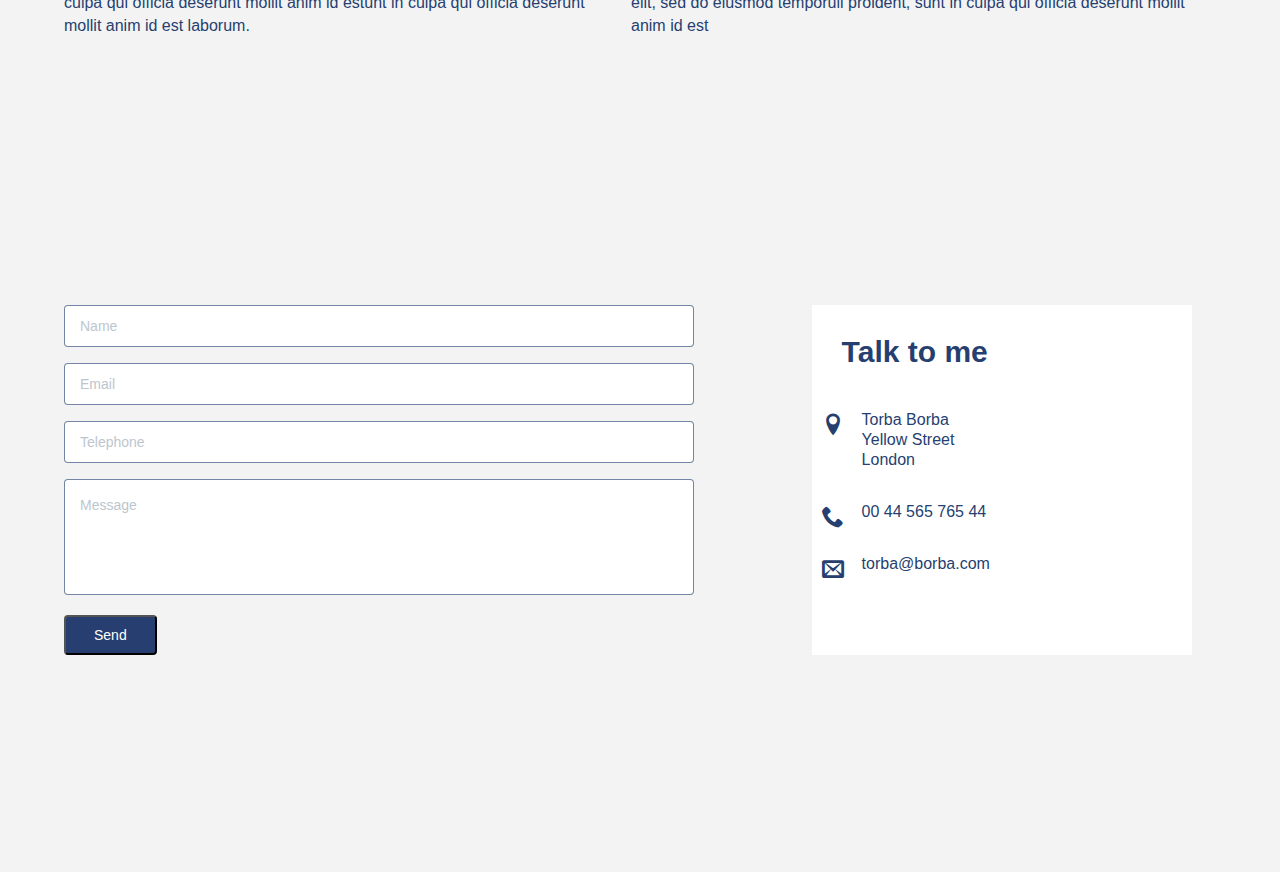
==== commit c0bdecdb: "section contact" ====
--- a/index.html
+++ b/index.html
@@ -6,6 +6,7 @@
       <link rel="stylesheet" href="style.css">
       <link href="https://fonts.googleapis.com/css?family=Ubuntu" rel="stylesheet">
       <link rel="stylesheet" href="css/icomoon/style.css">
+      <link rel="stylesheet" href="css/icomoon1/style.css">
 
       <script src="https://code.jquery.com/jquery-3.1.1.slim.min.js" integrity="sha384-A7FZj7v+d/sdmMqp/nOQwliLvUsJfDHW+k9Omg/a/EheAdgtzNs3hpfag6Ed950n" crossorigin="anonymous"></script>
 
@@ -26,7 +27,7 @@
           <a href="#borba_offer">
             <div class="borba_topbar_menu-lista-element">Offer</div>
           </a>
-          <a href="#">
+          <a href="#borba_people">
             <div class="borba_topbar_menu-lista-element">Contact</div>
           </a>
         </div>
@@ -93,7 +94,7 @@
   </div>
 </section>
 <!-- team -->
-<section class="borba_people">
+<section id="borba_people">
   <div class="container">
     <div class="borba_people_box">
       <div class="employee-1">
@@ -104,7 +105,7 @@
               <h2 class="employee-name">Karolina</h2>
           </div>
         </div>
-        <div class="employee-info">Lorem ipsum dolor sit amet, consectetur adipisicing elit, sed do eiusmod temporull proident, sunt in culpa qui officia deserunt mollit anim id est laborum.</div>
+        <div class="employee-info">Lorem ipsum dolor sit amet, consectetur adipisicing elit, sed do eiusmod temporull proident, sisicing elit, sed do eiusmod temporull proident, sunt in culpa qui officia deserunt mollit anim id estunt in culpa qui officia deserunt mollit anim id est laborum.</div>
       </div>
       <div class="employee-2">
         <div class="employee_header">
@@ -114,27 +115,45 @@
               <h2 class="employee-name">Anna</h2>
             </div>
         </div>
-        <div class="employee-info">Lorem ipsum dolor sit amet, consectetur adipisicing elit, sed do eiusmod temporull proident, sunt in culpa qui officia deserunt mollit anim id est</div>
+        <div class="employee-info">Lorem ipsum dolor sit amet, consectetur adipiisicing elit, sed do eiusmod temporull proident, sunt in culpa qui officia deserunt mollit anim id estsicing elit, sed do eiusmod temporull proident, sunt in culpa qui officia deserunt mollit anim id est</div>
       </div>
     </div>
   </div>
 </section>
 
 <!-- contact -->
-<section class="borba_contact">
+<section id="borba_contact">
   <div class="container">
-    <h2 class="contact-title">Talk to me</h2>
-    <div class="borba_contact_info">
+    <div class="borba_contact_container">
       <div class="borba_contact-form">
+        <div class="contact-form__wrapper">
+          <form name="borba-contact" method="POST" action="index.php">
+                     <input type="text" class="borba-contact__input" placeholder="Name" name="name">
+                     <input type="email" class="borba-contact__input" placeholder="Email" name="email">
+                     <input type="tel" class="borba-contact__input" placeholder="Telephone" name="phone">
+                     <textarea class="borba-contact__textarea" name="message" id="borba-contact" cols="30" rows="5" placeholder="Message"></textarea>
+                     <button class="borba-contact__button" type="submit" name="submit">Send</button>
+                 </form>
+        </div>
 
       </div>
     <div class="borba_contact-adress">
+      <h2 class="contact-title">Talk to me</h2>
 
+      <div class="adress-details">
+        <div class="adress-icon"><span class=" icon-location"></span></div>
+        <p>Torba Borba<br>Yellow Street<br>London</p>
+      </div>
+      <div class="adress-details">
+        <div class="adress-icon"><span class=" icon-phone"></span></div>
+        <p>00 44 565 765 44</p>
+      </div>
+      <div class="adress-details">
+        <div class="adress-icon"><span class="icon-envelop"></span></div>
+        <p>torba@borba.com</p>
+      </div>
     </div>
   </div>
-
-
-
 
   </div>
 </section>
--- a/style.css
+++ b/style.css
@@ -187,7 +187,7 @@
 
 .borba_people_box {
   width: 100%;
-  padding: 50px 0;
+  padding: 90px 0px 50px;
   height: calc(50vh + 20px);
   display: flex;
   flex-direction: row;
@@ -244,19 +244,85 @@
   margin: 0 0 10px 0;
   line-height: 23px; }
 
-.borba-contact {
-  width: 100%;
-  border: 1px solid red; }
+#borba_contact {
+  width: 100%; }
 
 .contact-title {
-  text-align: center;
-  font-size: 30px; }
-
-.borba_contact_info {
+  font-size: 30px;
+  margin-top: 0px; }
+
+.borba_contact_container {
   display: flex;
   flex-direction: row;
   flex-wrap: nowrap;
-  margin-bottom: 55px;
-  border: 1px solid red; }
+  margin-bottom: 55px; }
+
+.borba_contact-form {
+  width: 70%; }
+
+.borba_contact-adress {
+  width: 30%;
+  padding: 30px;
+  background-color: white;
+  display: flex;
+  flex-direction: column; }
+  .borba_contact-adress .adress-details > p {
+    line-height: 20px;
+    font-weight: normal;
+    position: relative;
+    margin-left: 20px; }
+    .borba_contact-adress .adress-details > p .icon-location:before {
+      content: "\e947"; }
+    .borba_contact-adress .adress-details > p .icon-phone:before {
+      content: "\e942"; }
+    .borba_contact-adress .adress-details > p .icon-envelop:before {
+      content: "\e945"; }
+
+.adress-icon {
+  position: absolute;
+  margin-left: -20px;
+  margin-top: 19px;
+  font-size: 22px; }
+
+.borba-contact__input {
+  width: 80%;
+  border-radius: 4px;
+  border: 1px solid rgba(38, 63, 112, 0.64);
+  font-family: "Roboto", Helvetica, Arial, sans-serif;
+  color: #666666;
+  font-size: 14px;
+  line-height: 16px;
+  padding: 12px 15px;
+  margin-bottom: 16px; }
+
+.borba-contact__input::placeholder {
+  color: #BDC6CD; }
+
+.borba-contact__textarea {
+  width: 80%;
+  border-radius: 4px;
+  border: 1px solid rgba(38, 63, 112, 0.64);
+  font-family: "Roboto", Helvetica, Arial, sans-serif;
+  color: #666666;
+  font-size: 14px;
+  line-height: 16px;
+  padding: 17px 15px;
+  resize: none; }
+
+.borba-contact__textarea::placeholder {
+  color: #BDC6CD; }
+
+.borba-contact__button {
+  margin-top: 16px;
+  display: flex;
+  flex-flow: row nowrap;
+  background-color: #263f70;
+  color: #fff;
+  padding: 10px 28px;
+  border-radius: 4px;
+  font-size: 14px;
+  font-family: "Roboto", Helvetica, Arial, sans-serif;
+  font-weight: 500;
+  line-height: 16px; }
 
 /*# sourceMappingURL=style.css.map */
--- a/css/icomoon1/style.css
+++ b/css/icomoon1/style.css
@@ -0,0 +1,38 @@
+@font-face {
+  font-family: 'icomoon';
+  src:  url('fonts/icomoon.eot?vq9bjh');
+  src:  url('fonts/icomoon.eot?vq9bjh#iefix') format('embedded-opentype'),
+    url('fonts/icomoon.ttf?vq9bjh') format('truetype'),
+    url('fonts/icomoon.woff?vq9bjh') format('woff'),
+    url('fonts/icomoon.svg?vq9bjh#icomoon') format('svg');
+  font-weight: normal;
+  font-style: normal;
+}
+
+[class^="icon-"], [class*=" icon-"] {
+  /* use !important to prevent issues with browser extensions that change fonts */
+  font-family: 'icomoon' !important;
+  speak: none;
+  font-style: normal;
+  font-weight: normal;
+  font-variant: normal;
+  text-transform: none;
+  line-height: 1;
+
+  /* Better Font Rendering =========== */
+  -webkit-font-smoothing: antialiased;
+  -moz-osx-font-smoothing: grayscale;
+}
+
+.icon-phone:before {
+  content: "\e942";
+}
+.icon-envelop:before {
+  content: "\e945";
+}
+.icon-location:before {
+  content: "\e947";
+}
+.icon-earth:before {
+  content: "\e9ca";
+}
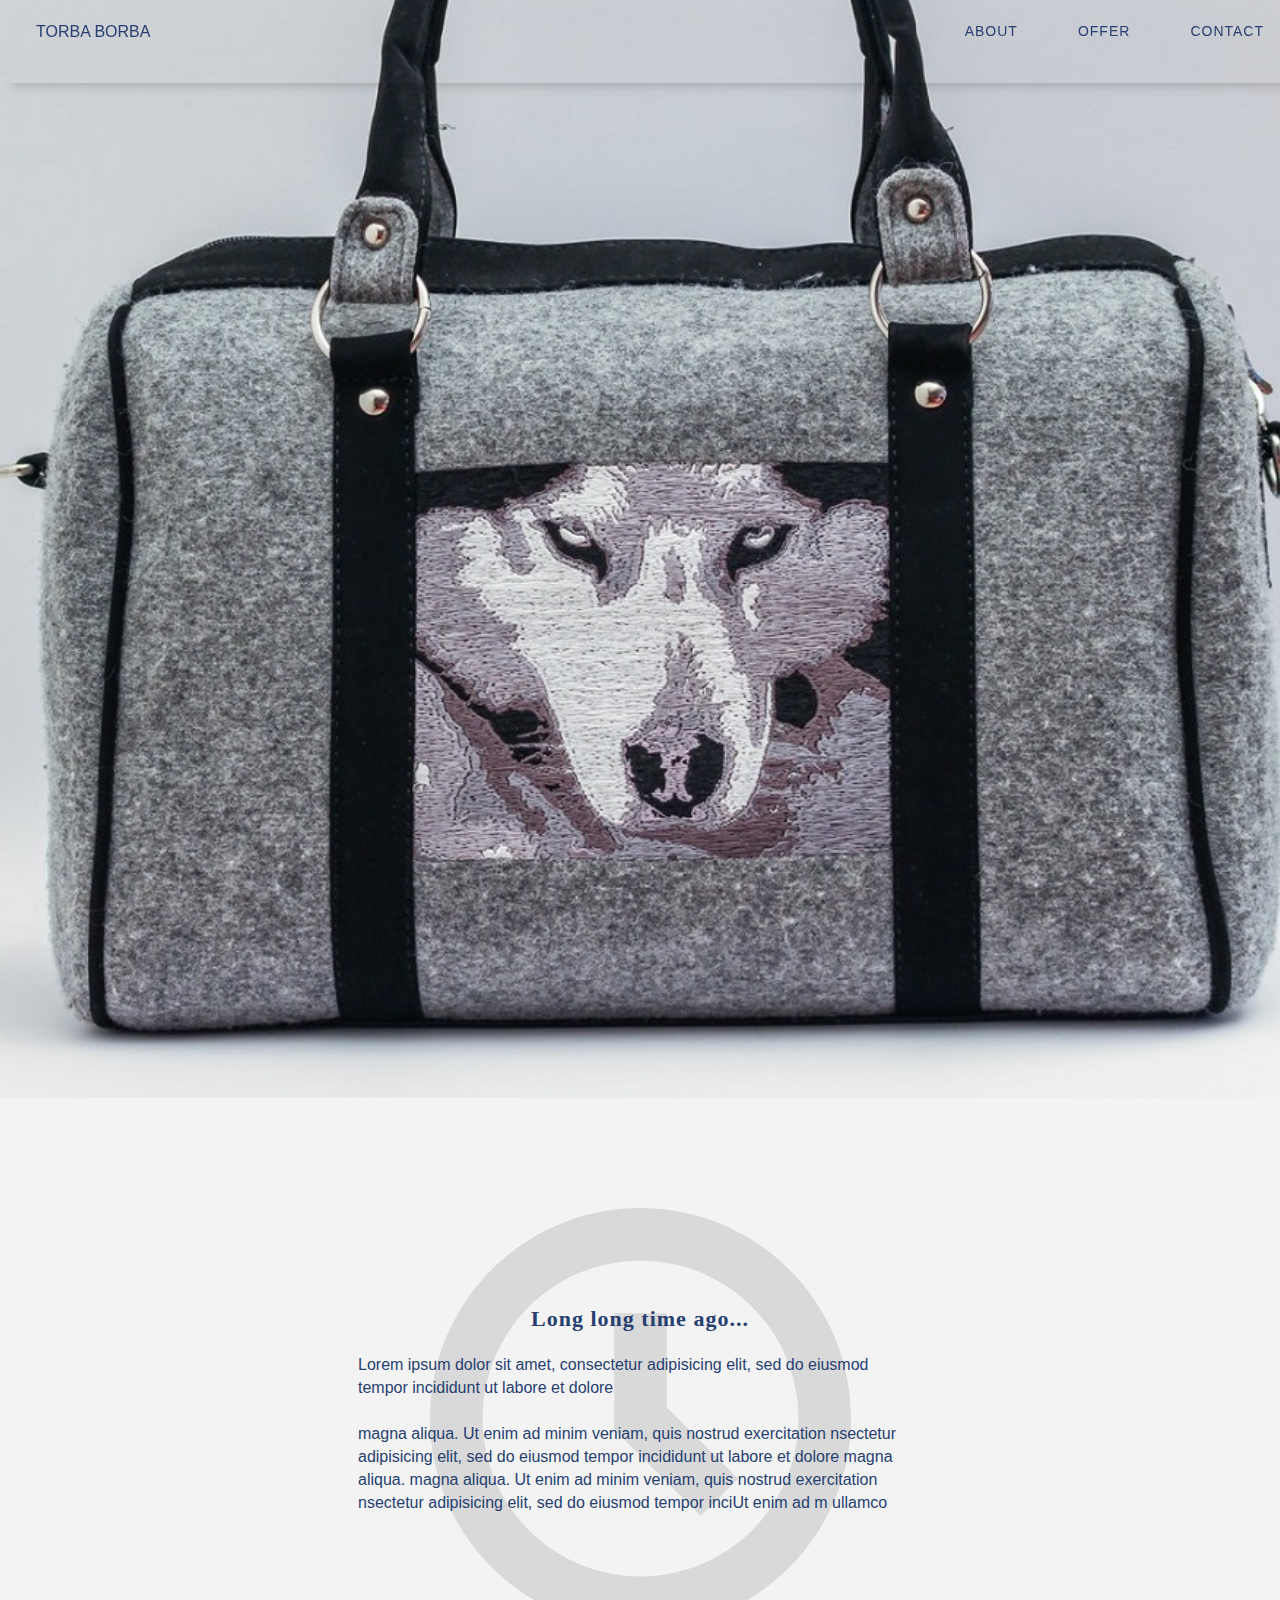
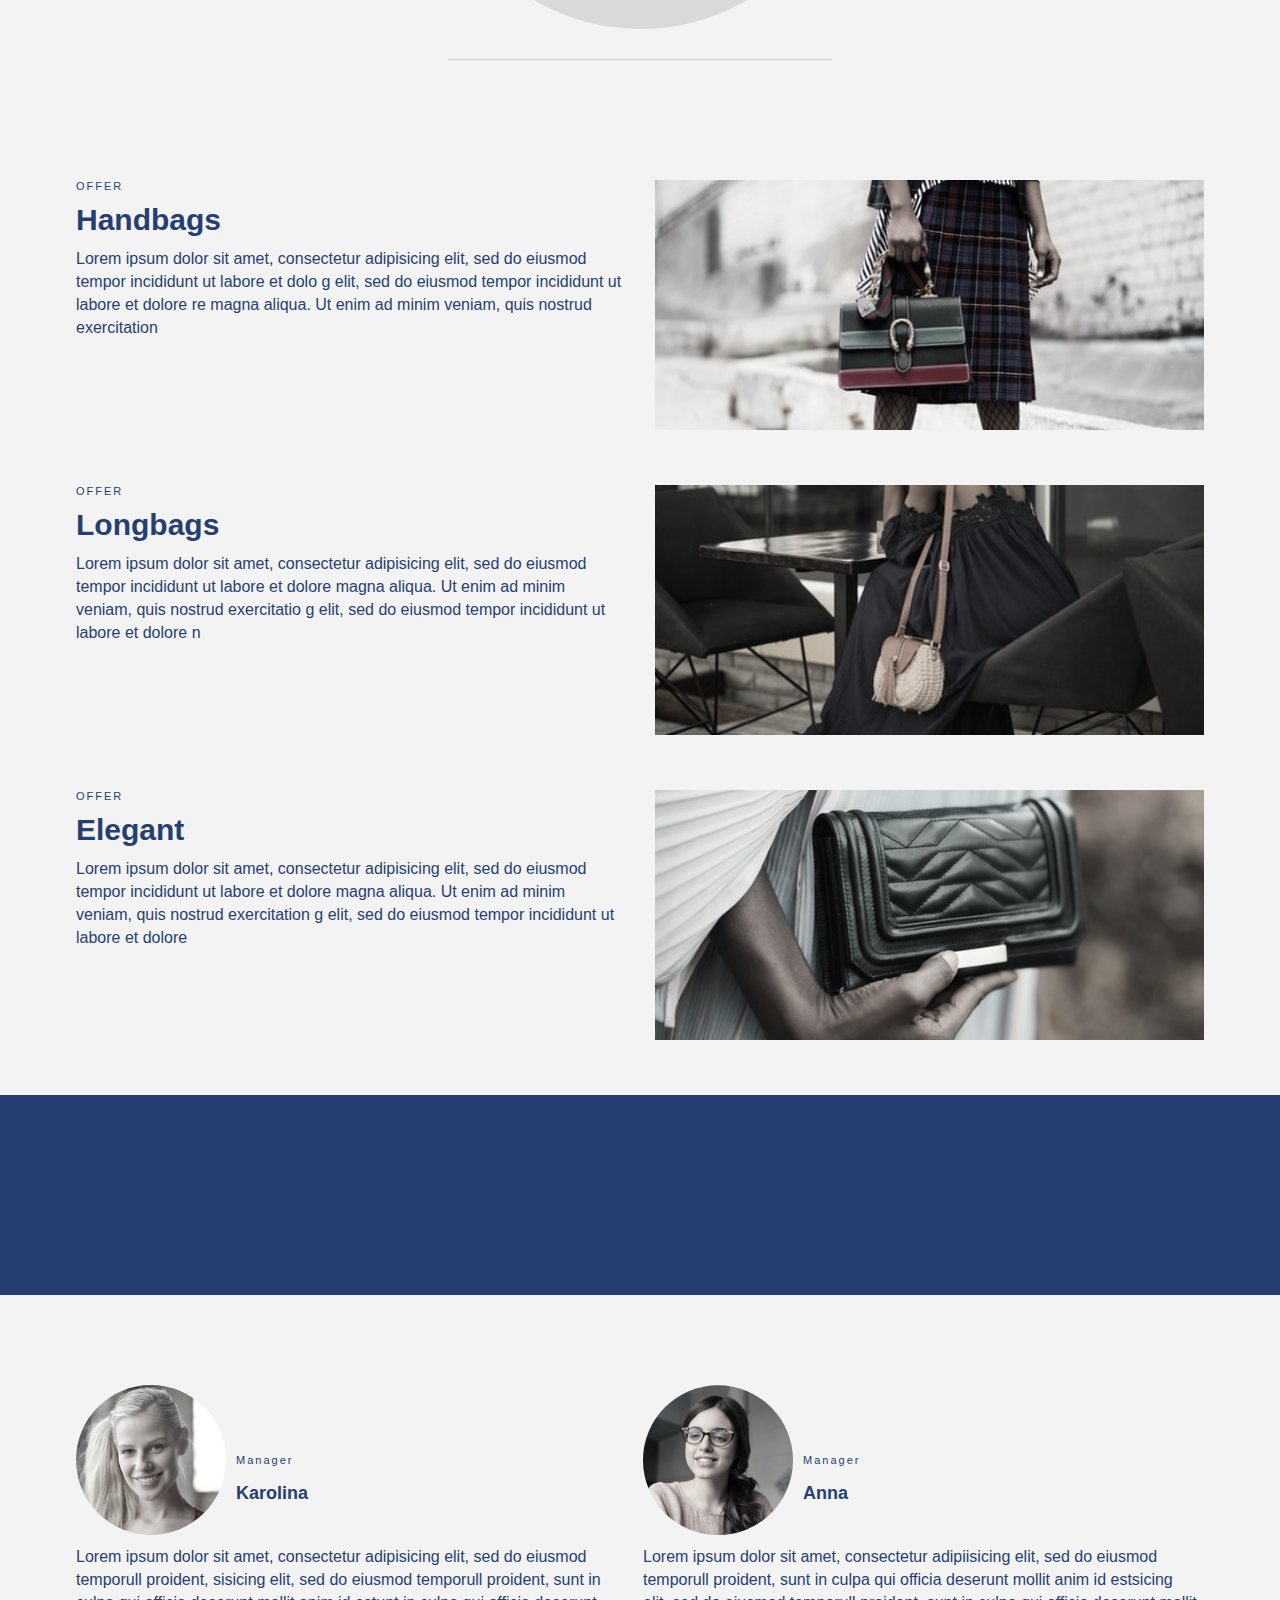
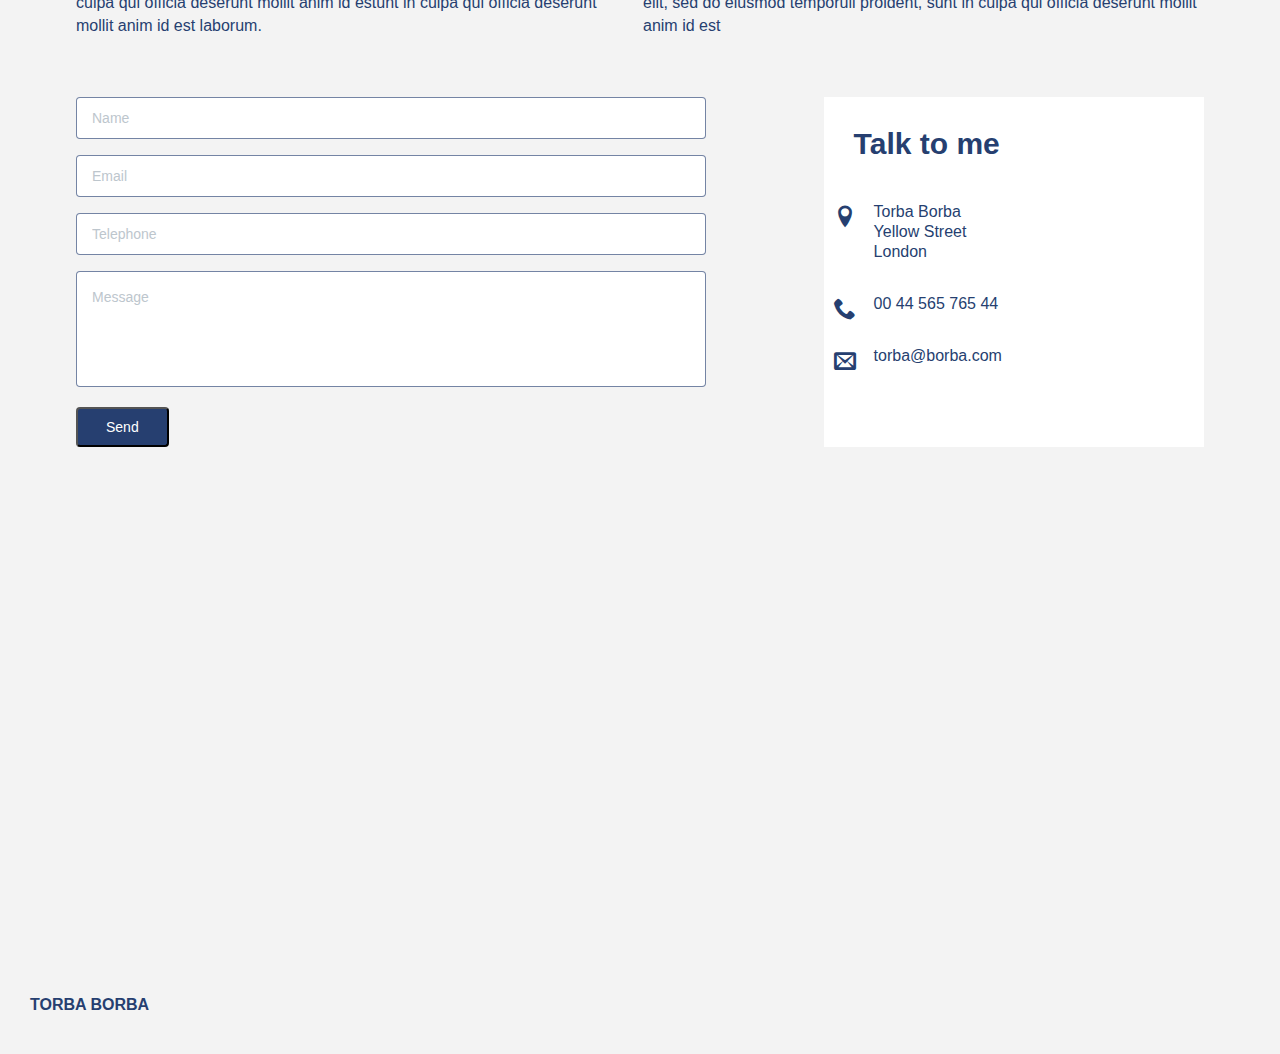
==== commit d5a479b8: "Media" ====
--- a/index.html
+++ b/index.html
@@ -1,24 +1,28 @@
 <!DOCTYPE html>
 <html lang="PL" dir="ltr">
-  <head>
-    <meta charset="utf-8">
-    <title></title>
-      <link rel="stylesheet" href="style.css">
-      <link href="https://fonts.googleapis.com/css?family=Ubuntu" rel="stylesheet">
-      <link rel="stylesheet" href="css/icomoon/style.css">
-      <link rel="stylesheet" href="css/icomoon1/style.css">
 
-      <script src="https://code.jquery.com/jquery-3.1.1.slim.min.js" integrity="sha384-A7FZj7v+d/sdmMqp/nOQwliLvUsJfDHW+k9Omg/a/EheAdgtzNs3hpfag6Ed950n" crossorigin="anonymous"></script>
+<head>
+  <meta charset="utf-8">
+  <meta name="viewport" content="width=device-width, initial-scale=1">
+  <title></title>
+  <link rel="stylesheet" href="style.css">
+  <link
+   href="https://fonts.googleapis.com/css?family=Ubuntu" rel="stylesheet">
+  <link rel="stylesheet" href="css/icomoon/style.css">
+  <link rel="stylesheet" href="css/icomoon1/style.css">
 
-  </head>
-  <body>
+  <script src="https://code.jquery.com/jquery-3.1.1.slim.min.js" integrity="sha384-A7FZj7v+d/sdmMqp/nOQwliLvUsJfDHW+k9Omg/a/EheAdgtzNs3hpfag6Ed950n" crossorigin="anonymous"></script>
 
-<section class ="wrapper-all" id="top">
-  <div class="borba_topbar">
-    <div class="borba-topbar_container">
-      <div class="borba_topbar_menu">
-        <a href="#top">
-          <div class="borba_topbar_menu-logo"><b>TO</b>RBA BO<b>RBA<b/></div>
+</head>
+
+<body>
+
+  <section class="wrapper-all" id="top">
+    <div class="borba_topbar">
+      <div class="borba-topbar_container">
+        <div class="borba_topbar_menu">
+          <a href="#top">
+            <div class="borba_topbar_menu-logo"><b>TO</b>RBA BO<b>RBA<b/></div>
         </a>
         <div class="borba_topbar_menu-lista">
           <a href="#margin">
@@ -125,6 +129,7 @@
 <section id="borba_contact">
   <div class="container">
     <div class="borba_contact_container">
+      <!-- formularz -->
       <div class="borba_contact-form">
         <div class="contact-form__wrapper">
           <form name="borba-contact" method="POST" action="index.php">
@@ -135,11 +140,10 @@
                      <button class="borba-contact__button" type="submit" name="submit">Send</button>
                  </form>
         </div>
-
       </div>
+      <!-- adress -->
     <div class="borba_contact-adress">
       <h2 class="contact-title">Talk to me</h2>
-
       <div class="adress-details">
         <div class="adress-icon"><span class=" icon-location"></span></div>
         <p>Torba Borba<br>Yellow Street<br>London</p>
@@ -154,18 +158,22 @@
       </div>
     </div>
   </div>
-
   </div>
 </section>
-<br>
-<br>
-<br>
-<br>
-<br>
-<br>
-<br>
-<br>
-<br>
+<!--mapa -->
+<section class="borba_map">
+  <div class="map-container">
+    <iframe src="https://www.google.com/maps/embed?pb=!1m14!1m12!1m3!1d1455.426889912626!2d-0.10846313119745102!3d51.50716263862747!2m3!1f0!2f0!3f0!3m2!1i1024!2i768!4f13.1!5e0!3m2!1spl!2spl!4v1523794246407" width="100%" height="450" frameborder="0" style="border:0" allowfullscreen></iframe>
+  </div>
+</section>
+
+<section class="borba_footer">
+
+
+    <div class="footer-logo"><b>TO</b>RBA BO<b>RBA<b/></div>
+
+</section>
+
 
 
 
--- a/style.css
+++ b/style.css
@@ -3,9 +3,6 @@
     margin: 0 auto;
     width: 90%;
     max-width: 1128px; } }
-@media (min-width: 420px) {
-  .container {
-    margin: 0 4em; } }
 body {
   box-sizing: border-box;
   background-color: #F3F3F3;
@@ -24,7 +21,7 @@
   transition: all 0.3s;
   z-index: 1;
   box-shadow: 0 14px 11px -12px rgba(0, 0, 0, 0.2);
-  padding: 0px 10px 20px 10px; }
+  padding: 0 10px 20px; }
 
 .borba_topbar-scroll {
   position: fixed;
@@ -32,7 +29,7 @@
   background-color: white;
   color: #263f70;
   transition: all 0.3s;
-  padding: 0px 10px 0px 10px; }
+  padding: 0 10px; }
 
 .borba-topbar_container {
   margin: 0 1em; }
@@ -42,7 +39,7 @@
   justify-content: space-between;
   flex-direction: row;
   align-items: center;
-  padding: 20px 10px 20px 10px;
+  padding: 20px 10px;
   transition: all 0.3s; }
 
 .borba_topbar_menu-logo {
@@ -64,7 +61,7 @@
   text-align: left;
   text-transform: uppercase;
   margin-left: 60px;
-  transition: all .3s; }
+  transition: all 0.3s; }
 
 .borba_front {
   width: 100%;
@@ -93,8 +90,8 @@
   margin-top: 110px; }
 
 #borba_about_header {
-  max-width: 50%;
-  margin: 10px auto 30px auto;
+  width: 50%;
+  margin: 10px auto 30px;
   padding: 75px;
   z-index: 99; }
 
@@ -122,10 +119,13 @@
   width: 30%;
   margin: 0 auto; }
 
+@media all and (min-width: 420px) {
+  .borba_offer-product {
+    flex-direction: column; } }
 .borba_offer-product {
   display: flex;
   flex-direction: row;
-  flex-wrap: nowrap;
+  flex-wrap: wrap;
   margin-bottom: 55px; }
   .borba_offer-product .borba_offer-split-1 {
     width: 50%;
@@ -138,14 +138,14 @@
       font-weight: 500;
       letter-spacing: 2px;
       line-height: 13px;
-      margin: 0 0 10px 0; }
+      margin: 0 0 10px; }
     .borba_offer-product .borba_offer-split-1 .split-1-name {
       font-size: 30px;
-      margin: 0 0 10px 0; }
+      margin: 0 0 10px; }
     .borba_offer-product .borba_offer-split-1 .split-1-text {
       font-size: 1em;
       font-weight: normal;
-      margin: 0 0 10px 0;
+      margin: 0 0 10px;
       line-height: 23px; }
   .borba_offer-product .borba_offer-split-2 {
     width: 50%;
@@ -185,10 +185,12 @@
   width: 100%;
   height: 200px; }
 
+@media all and (max-width: 420px) {
+  .borba_people_box {
+    flex-direction: column; } }
 .borba_people_box {
   width: 100%;
-  padding: 90px 0px 50px;
-  height: calc(50vh + 20px);
+  padding: 90px 0 50px;
   display: flex;
   flex-direction: row;
   flex: 1; }
@@ -241,7 +243,7 @@
 .employee-info {
   font-size: 1em;
   font-weight: normal;
-  margin: 0 0 10px 0;
+  margin: 0 0 10px;
   line-height: 23px; }
 
 #borba_contact {
@@ -249,8 +251,12 @@
 
 .contact-title {
   font-size: 30px;
-  margin-top: 0px; }
-
+  margin-top: 0; }
+
+@media all and (max-width: 420px) {
+  .borba_contact_container {
+    flex-direction: column;
+    margin: 0 4em; } }
 .borba_contact_container {
   display: flex;
   flex-direction: row;
@@ -325,4 +331,22 @@
   font-weight: 500;
   line-height: 16px; }
 
+.borba_map {
+  width: 100%;
+  height: 454px; }
+  .borba_map .map-container {
+    width: 100%;
+    height: auto;
+    position: absolute;
+    margin: 0 auto; }
+
+.borba_footer {
+  width: 100%; }
+  .borba_footer .footer-logo {
+    margin-left: 30px;
+    padding: 40px 0;
+    color: #263f70;
+    text-align: left;
+    font-weight: lighter; }
+
 /*# sourceMappingURL=style.css.map */
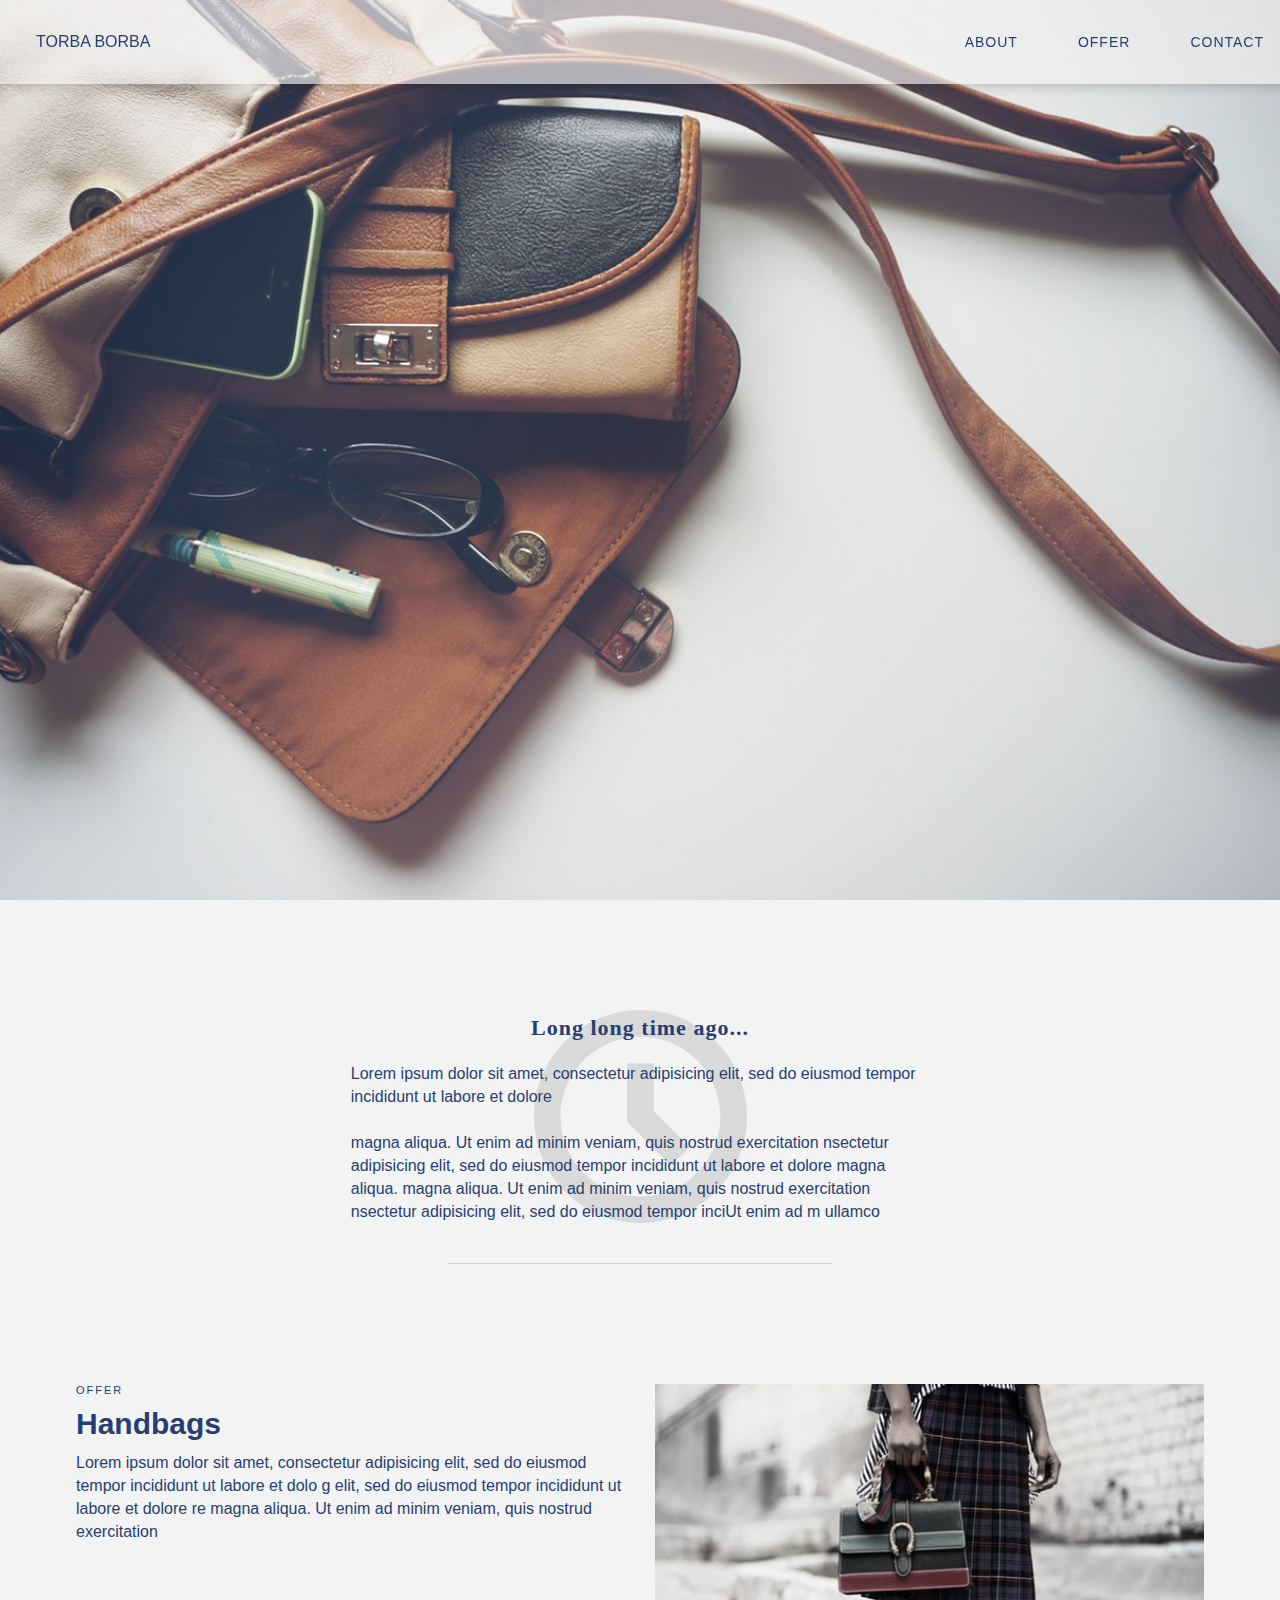
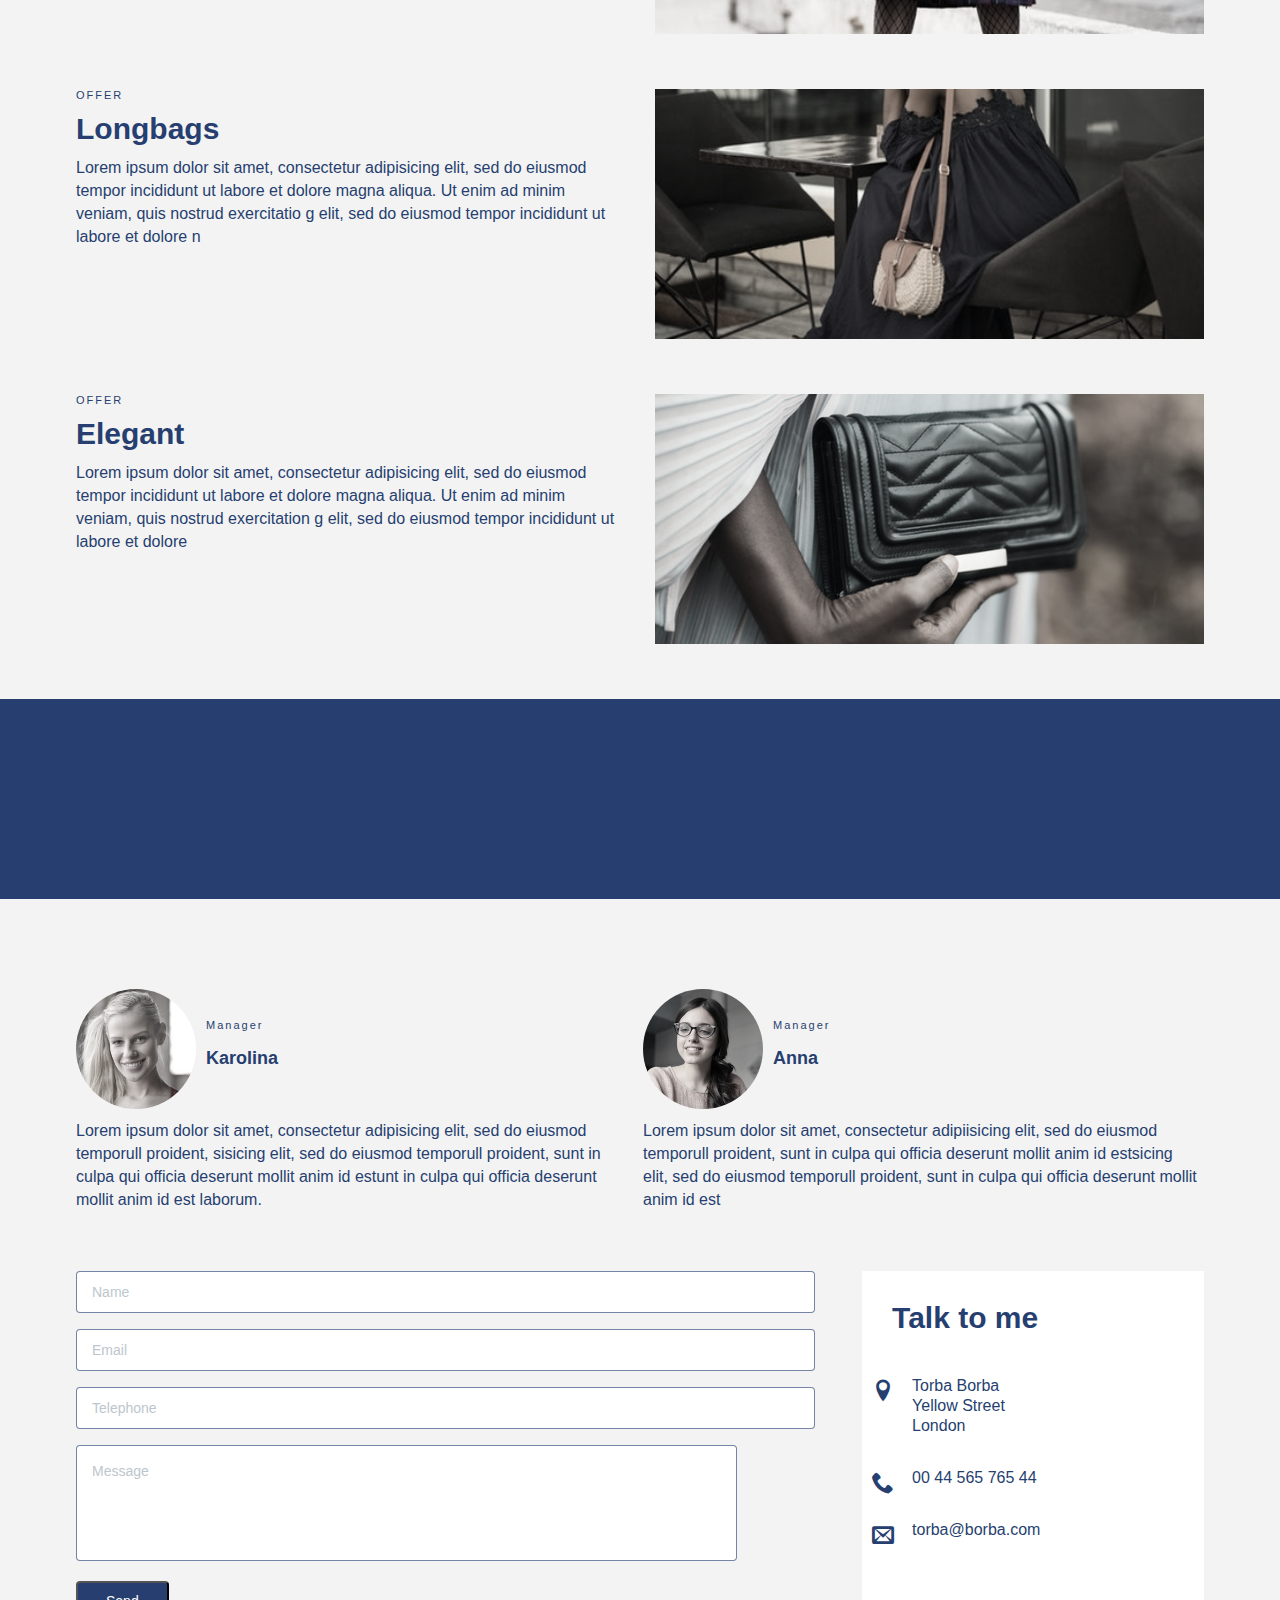
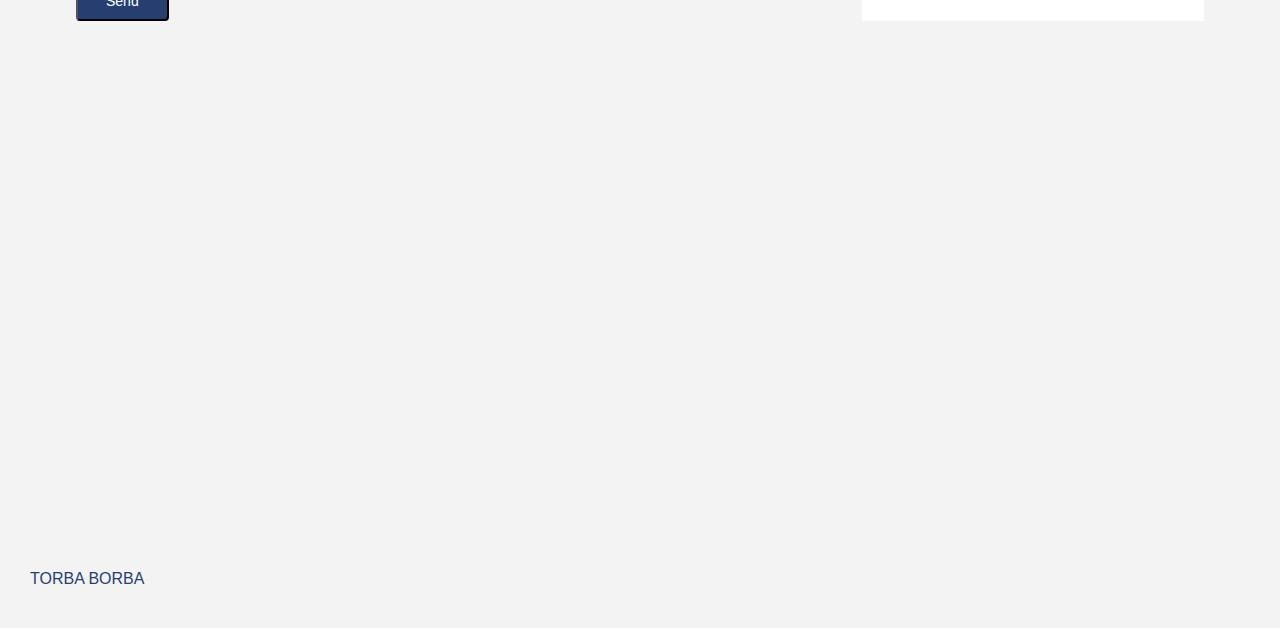
==== commit de49955f: "changes" ====
--- a/index.html
+++ b/index.html
@@ -22,9 +22,14 @@
       <div class="borba-topbar_container">
         <div class="borba_topbar_menu">
           <a href="#top">
-            <div class="borba_topbar_menu-logo"><b>TO</b>RBA BO<b>RBA<b/></div>
+            <div class="borba_topbar_menu-logo"><b>TO</b>RBA BO<b>RBA</b></div>
         </a>
-        <div class="borba_topbar_menu-lista">
+        <div class="hamburger-icon mobile ">
+            <div class="hamburger-icon__stripe" id="stripe-one"></div>
+            <div class="hamburger-icon__stripe" id="stripe-two"></div>
+            <div class="hamburger-icon__stripe" id="stripe-three"></div>
+        </div>
+        <div class="borba_topbar_menu-lista open">
           <a href="#margin">
             <div class="borba_topbar_menu-lista-element">About</div>
           </a>
@@ -101,7 +106,7 @@
 <section id="borba_people">
   <div class="container">
     <div class="borba_people_box">
-      <div class="employee-1">
+      <div class="employee employee-1">
         <div class="employee_header">
           <div class="employee_header-photo-1"></div>
             <div class="employee_header-details">
@@ -111,7 +116,7 @@
         </div>
         <div class="employee-info">Lorem ipsum dolor sit amet, consectetur adipisicing elit, sed do eiusmod temporull proident, sisicing elit, sed do eiusmod temporull proident, sunt in culpa qui officia deserunt mollit anim id estunt in culpa qui officia deserunt mollit anim id est laborum.</div>
       </div>
-      <div class="employee-2">
+      <div class="employee employee-2">
         <div class="employee_header">
           <div class="employee_header-photo-2"></div>
             <div class="employee_header-details">
@@ -169,15 +174,9 @@
 
 <section class="borba_footer">
 
-
     <div class="footer-logo"><b>TO</b>RBA BO<b>RBA<b/></div>
 
 </section>
-
-
-
-
-
 
 </section>
 
--- a/style.css
+++ b/style.css
@@ -1,8 +1,3 @@
-@media (min-width: 1024px) {
-  .container {
-    margin: 0 auto;
-    width: 90%;
-    max-width: 1128px; } }
 body {
   box-sizing: border-box;
   background-color: #F3F3F3;
@@ -15,13 +10,24 @@
 a {
   text-decoration: none; }
 
+.container {
+  max-width: 900px;
+  margin: 0 auto;
+  padding: 0 15px; }
+  @media (min-width: 1024px) {
+    .container {
+      margin: 0 auto;
+      width: 90%;
+      max-width: 1128px; } }
+
 .borba_topbar {
   position: fixed;
   width: 100%;
   transition: all 0.3s;
   z-index: 1;
   box-shadow: 0 14px 11px -12px rgba(0, 0, 0, 0.2);
-  padding: 0 10px 20px; }
+  padding: 10px 10px;
+  background-color: #f1f0f0a8; }
 
 .borba_topbar-scroll {
   position: fixed;
@@ -45,12 +51,23 @@
 .borba_topbar_menu-logo {
   color: #263f70;
   text-align: center;
-  font-weight: lighter; }
+  font-weight: lighter;
+  line-height: 1.5em; }
 
 .borba_topbar_menu-lista {
   display: flex;
   flex-direction: row;
-  flex-wrap: nowrap; }
+  flex-wrap: nowrap;
+  transition: all 0.3s; }
+  @media (max-width: 768px) {
+    .borba_topbar_menu-lista {
+      flex-direction: column;
+      background-color: #f1f0f0a8;
+      position: absolute;
+      top: 82px;
+      right: 20px; }
+      .borba_topbar_menu-lista.open {
+        right: -120px; } }
 
 .borba_topbar_menu-lista-element {
   color: #263f70;
@@ -62,6 +79,9 @@
   text-transform: uppercase;
   margin-left: 60px;
   transition: all 0.3s; }
+  @media (max-width: 768px) {
+    .borba_topbar_menu-lista-element {
+      margin-left: 17px; } }
 
 .borba_front {
   width: 100%;
@@ -75,7 +95,7 @@
     background-position: 50% 80%;
     background-size: cover;
     background-repeat: no-repeat;
-    height: 122vh;
+    height: 100vh;
     width: 100%; }
 
 #margin {
@@ -90,10 +110,13 @@
   margin-top: 110px; }
 
 #borba_about_header {
-  width: 50%;
+  padding: -5px;
+  z-index: 9;
   margin: 10px auto 30px;
-  padding: 75px;
-  z-index: 99; }
+  max-width: 65ch; }
+  @media (max-width: 768px) {
+    #borba_about_header {
+      width: 100%; } }
 
 .borba_about_header-title {
   font-size: 22px;
@@ -119,16 +142,15 @@
   width: 30%;
   margin: 0 auto; }
 
-@media all and (min-width: 420px) {
-  .borba_offer-product {
-    flex-direction: column; } }
 .borba_offer-product {
   display: flex;
   flex-direction: row;
   flex-wrap: wrap;
   margin-bottom: 55px; }
+  @media (max-width: 1024px) {
+    .borba_offer-product {
+      flex-direction: column; } }
   .borba_offer-product .borba_offer-split-1 {
-    width: 50%;
     display: flex;
     flex: 1;
     flex-flow: column nowrap;
@@ -148,7 +170,6 @@
       margin: 0 0 10px;
       line-height: 23px; }
   .borba_offer-product .borba_offer-split-2 {
-    width: 50%;
     flex: 1;
     background-image: url("css/images/handbag.jpeg");
     height: 250px;
@@ -161,7 +182,6 @@
   padding-top: 120px; }
 
 .borba_offer-split-3 {
-  width: 50%;
   flex: 1;
   background-image: url("css/images/longbag.jpeg");
   height: 250px;
@@ -171,7 +191,6 @@
   filter: grayscale(80%); }
 
 .borba_offer-split-4 {
-  width: 50%;
   flex: 1;
   background-image: url("css/images/elegant.jpeg");
   height: 250px;
@@ -185,28 +204,30 @@
   width: 100%;
   height: 200px; }
 
-@media all and (max-width: 420px) {
-  .borba_people_box {
-    flex-direction: column; } }
 .borba_people_box {
   width: 100%;
   padding: 90px 0 50px;
   display: flex;
   flex-direction: row;
   flex: 1; }
+  @media (max-width: 1024px) {
+    .borba_people_box {
+      flex-direction: column; } }
+
+.employee {
+  flex: 1; }
 
 .employee-1 {
-  width: 50%;
   margin-right: 12px; }
 
 .employee-2 {
-  width: 50%;
   margin-right: 6px; }
 
 .employee_header {
   display: flex;
   flex-direction: row;
-  margin-bottom: 10px; }
+  margin-bottom: 10px;
+  align-items: center; }
 
 .place {
   font-size: 11px;
@@ -215,8 +236,8 @@
   line-height: 13px; }
 
 .employee_header-photo-1 {
-  width: 150px;
-  height: 150px;
+  width: 120px;
+  height: 120px;
   border-radius: 50%;
   background-image: url("css/images/team1.jpeg");
   background-position: 50% 12%;
@@ -224,8 +245,8 @@
   filter: grayscale(80%); }
 
 .employee_header-photo-2 {
-  width: 150px;
-  height: 150px;
+  width: 120px;
+  height: 120px;
   background-image: url("css/images/team2.jpeg");
   background-position: 50% 12%;
   background-size: cover;
@@ -233,8 +254,7 @@
   clip-path: circle(50% at 50% 50%); }
 
 .employee_header-details {
-  margin-left: 10px;
-  margin-top: 65px; }
+  margin-left: 10px; }
 
 .employee-name {
   font-size: 18px;
@@ -253,18 +273,21 @@
   font-size: 30px;
   margin-top: 0; }
 
-@media all and (max-width: 420px) {
-  .borba_contact_container {
-    flex-direction: column;
-    margin: 0 4em; } }
 .borba_contact_container {
   display: flex;
   flex-direction: row;
   flex-wrap: nowrap;
   margin-bottom: 55px; }
-
-.borba_contact-form {
-  width: 70%; }
+  @media (max-width: 1024px) {
+    .borba_contact_container {
+      flex-direction: column; } }
+
+.borba_contact {
+  width: auto;
+  position: relative;
+  display: flex;
+  flex-direction: column;
+  flex: 1; }
 
 .borba_contact-adress {
   width: 30%;
@@ -291,7 +314,7 @@
   font-size: 22px; }
 
 .borba-contact__input {
-  width: 80%;
+  width: 90%;
   border-radius: 4px;
   border: 1px solid rgba(38, 63, 112, 0.64);
   font-family: "Roboto", Helvetica, Arial, sans-serif;
@@ -303,6 +326,9 @@
 
 .borba-contact__input::placeholder {
   color: #BDC6CD; }
+
+.contact-form__wrapper {
+  display: flex; }
 
 .borba-contact__textarea {
   width: 80%;
@@ -349,4 +375,42 @@
     text-align: left;
     font-weight: lighter; }
 
+.mobile {
+  display: none; }
+  @media (max-width: 768px) {
+    .mobile {
+      display: block; } }
+
+.hamburger-icon {
+  display: flex;
+  flex-flow: column nowrap;
+  height: 28px;
+  justify-content: space-between;
+  z-index: 99;
+  position: fixed;
+  right: 1.5em;
+  top: 24px; }
+  @media (min-width: 769px) {
+    .hamburger-icon {
+      display: none; } }
+
+.hamburger-icon__stripe {
+  height: 4px;
+  width: 29px;
+  background-color: #263f70;
+  border-radius: 2px;
+  transition: all 0.3s; }
+
+.hamburger-open div {
+  background-color: #263f70; }
+
+.hamburger-open #stripe-two {
+  width: 0; }
+
+.hamburger-open #stripe-one {
+  transform: translateY(12px) rotate(45deg); }
+
+.hamburger-open #stripe-three {
+  transform: translateY(-12px) rotate(-45deg); }
+
 /*# sourceMappingURL=style.css.map */
